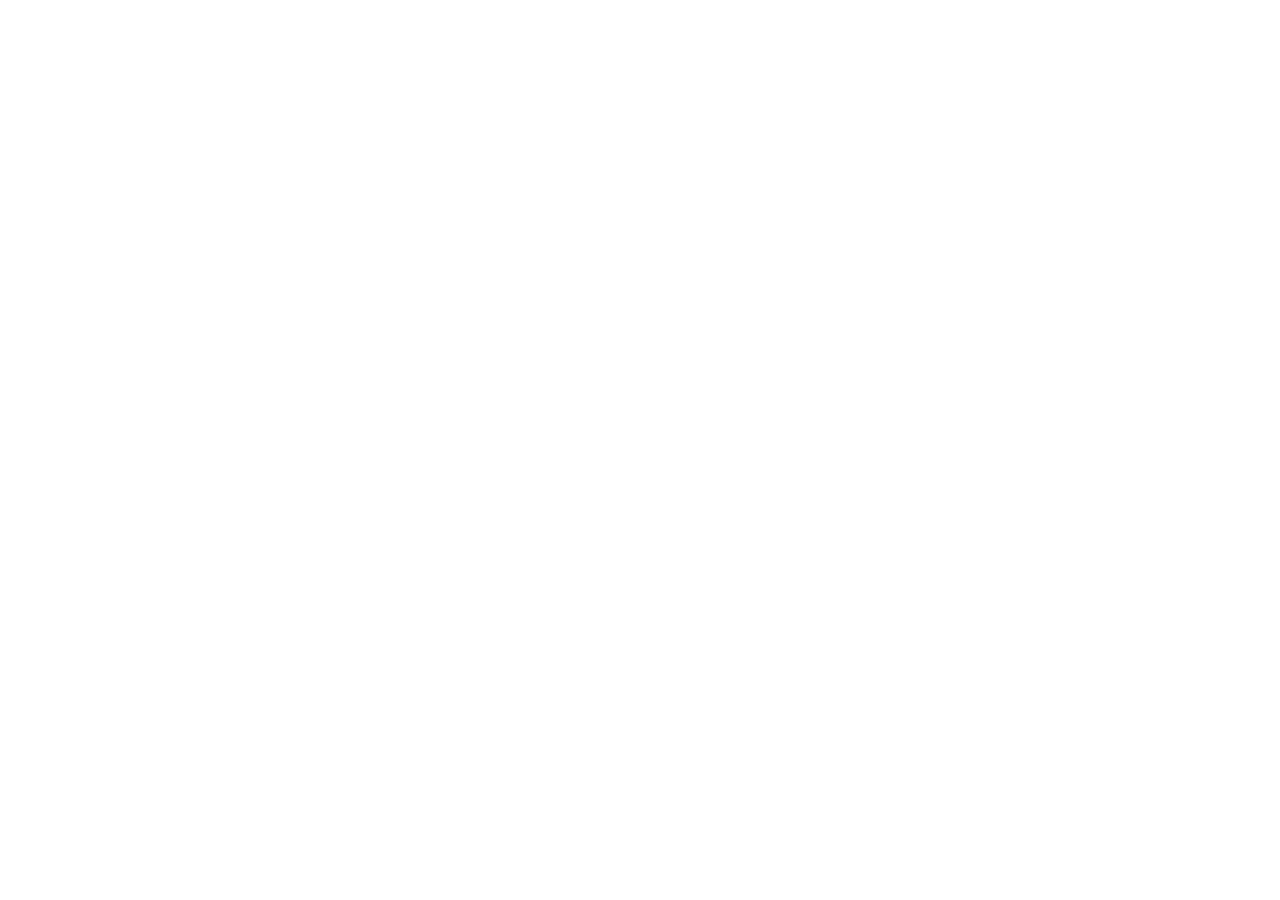
==== admin/index.html @ 1d4f315d "Админка: прайс вынесен в data/services.json, Decap CMS в /admin/ render.py собирает блок прайса в in" ====
<!doctype html>
<html lang="ru">
<head>
<meta charset="utf-8">
<meta name="viewport" content="width=device-width, initial-scale=1">
<meta name="robots" content="noindex, nofollow">
<title>Halal Beauty — управление сайтом</title>
</head>
<body>
<script src="https://unpkg.com/decap-cms@^3.0.0/dist/decap-cms.js"></script>
</body>
</html>
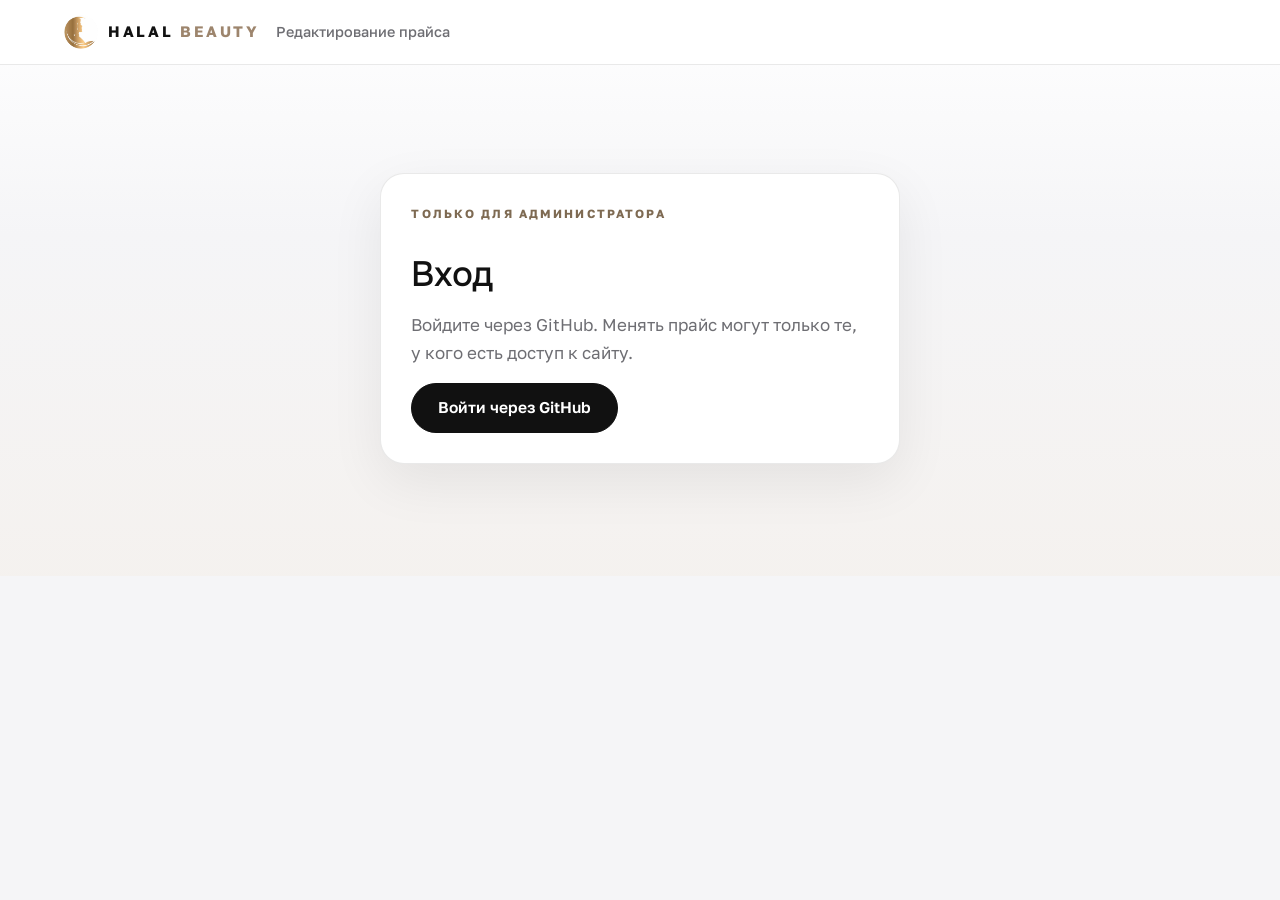
==== commit 64c68ef2: "Админка: своя страница в стиле сайта вместо Decap CMS Прайс редактируется в таком же виде, как на са" ====
--- a/admin/index.html
+++ b/admin/index.html
@@ -2,11 +2,83 @@
 <html lang="ru">
 <head>
 <meta charset="utf-8">
-<meta name="viewport" content="width=device-width, initial-scale=1">
+<meta name="viewport" content="width=device-width, initial-scale=1, viewport-fit=cover">
 <meta name="robots" content="noindex, nofollow">
-<title>Halal Beauty — управление сайтом</title>
+<meta name="theme-color" content="#F5F5F7">
+<title>Halal Beauty — редактирование прайса</title>
+<link rel="icon" type="image/png" sizes="64x64" href="../favicon.png">
+<link rel="preconnect" href="https://fonts.googleapis.com">
+<link rel="preconnect" href="https://fonts.gstatic.com" crossorigin>
+<link rel="stylesheet" href="https://fonts.googleapis.com/css2?family=Golos+Text:wght@400;500;600;700;800;900&family=Onest:wght@300;400;500;600&display=swap">
+<link rel="stylesheet" href="../styles.css">
+<link rel="stylesheet" href="admin.css">
 </head>
-<body>
-<script src="https://unpkg.com/decap-cms@^3.0.0/dist/decap-cms.js"></script>
+<body class="adm">
+
+<header class="adm-bar">
+  <div class="wrap adm-bar-inner">
+    <a class="brand" href="../" title="Открыть сайт">
+      <img class="brand-mark" src="../logo-128.png" width="128" height="128" alt="">
+      <span>Halal <em>Beauty</em></span>
+    </a>
+    <span class="adm-bar-title">Редактирование прайса</span>
+    <div class="adm-bar-actions" id="bar-actions" hidden>
+      <a class="btn btn-plain" href="../" target="_blank" rel="noopener">Открыть сайт</a>
+      <button class="btn btn-ghost" type="button" id="logout">Выйти</button>
+    </div>
+  </div>
+</header>
+
+<main class="wrap adm-main">
+
+  <!-- Вход -->
+  <section class="adm-screen" id="screen-login" hidden>
+    <div class="menu-group adm-card">
+      <p class="eyebrow">Только для администратора</p>
+      <h1 class="adm-h1">Вход</h1>
+      <p class="adm-muted">Войдите через GitHub. Менять прайс могут только те, у кого есть доступ к сайту.</p>
+      <button class="btn btn-primary" type="button" id="login">Войти через GitHub</button>
+      <p class="adm-error" id="login-error" hidden></p>
+    </div>
+  </section>
+
+  <!-- Загрузка / нет доступа / ошибка -->
+  <section class="adm-screen" id="screen-loading">
+    <div class="menu-group adm-card"><p class="adm-muted" id="loading-text">Загружаем прайс…</p></div>
+  </section>
+
+  <section class="adm-screen" id="screen-denied" hidden>
+    <div class="menu-group adm-card">
+      <h1 class="adm-h1">Нет доступа</h1>
+      <p class="adm-muted" id="denied-text">У этого аккаунта GitHub нет прав на изменение сайта. Войдите под другим аккаунтом.</p>
+      <button class="btn btn-ghost" type="button" id="denied-logout">Выйти</button>
+    </div>
+  </section>
+
+  <!-- Редактор -->
+  <section class="adm-screen" id="screen-editor" hidden>
+    <p class="adm-hint">
+      Нажмите на название или цену и поправьте. Изменения попадут на сайт только после кнопки
+      <b>«Сохранить»</b> внизу; на сайте они появятся через 1–2 минуты.
+    </p>
+    <div class="adm-tabs-row">
+      <div class="cat-nav" id="tabs" role="tablist" aria-label="Категории"></div>
+      <button class="adm-pill" type="button" id="add-tab">+ Категория</button>
+    </div>
+    <div id="tab-tools"></div>
+    <div class="menu cat-panel" id="panel"></div>
+  </section>
+</main>
+
+<div class="adm-save" id="savebar" hidden>
+  <div class="wrap adm-save-inner">
+    <span class="adm-save-status" id="save-status">Нет изменений</span>
+    <button class="btn btn-primary" type="button" id="save" disabled>Сохранить</button>
+  </div>
+</div>
+
+<div class="adm-toast" id="toast" role="status" aria-live="polite" hidden></div>
+
+<script src="admin.js"></script>
 </body>
 </html>
--- a/styles.css
+++ b/styles.css
@@ -0,0 +1,1198 @@
+/* ============================================================
+   HALAL BEAUTY — студия красоты
+   Палитра снята с renome-site: светло-серый фон с бежевым
+   переходом, чёрный текст, беж как акцент, одна тёмная секция.
+   ============================================================ */
+
+:root {
+  /* Поверхности */
+  --ground:    #F5F5F7;
+  --ground-top:#FFFFFF;
+  --ground-bot:#F4EEE7;
+  --surface:   #FFFFFF;
+  --surface-2: #F4EEE7;
+  --line:        rgba(17, 17, 17, .09);
+  --line-strong: rgba(17, 17, 17, .14);
+
+  /* Текст */
+  --ink:   #111111;
+  --ink-2: #6E6E73;
+
+  /* Бежевый акцент */
+  --beige:      #D8C8B4;
+  --beige-dark: #9D856D;   /* декор: линии, звёзды, точки */
+  --accent-ink: #7E6A52;   /* тот же беж, но читаемый в мелком тексте */
+  --tint:       #E7E1D8;   /* бежевая подложка под фото */
+
+  /* Кнопка-пилюля */
+  --cta:       #111111;
+  --cta-hover: #000000;
+  --on-cta:    #FFFFFF;
+
+  /* Тёмная секция */
+  --panel:    #111214;
+  --panel-2:  #1B1C20;
+  --on-panel: #FFFFFF;
+  --on-panel-muted: rgba(255, 255, 255, .7);
+  --on-panel-line:  rgba(255, 255, 255, .12);
+
+  --shadow: 0 18px 54px rgba(0, 0, 0, .07);
+
+  /* Ритм */
+  --pad: clamp(1.25rem, 5vw, 4rem);
+  --header-h: 68px;
+  --radius: 18px;
+
+  /* Фактура тёмных панелей: тонкие диагональные штрихи */
+  --texture: url("data:image/svg+xml,%3Csvg xmlns='http://www.w3.org/2000/svg' width='36' height='36' viewBox='0 0 36 36'%3E%3Cg stroke='%23D8C8B4' stroke-opacity='.16' stroke-width='1'%3E%3Cpath d='M-4 4L4 -4M-4 40L40 -4M32 40L40 32'/%3E%3C/g%3E%3C/svg%3E");
+
+  color-scheme: light;
+}
+
+@media (prefers-color-scheme: dark) {
+  :root:not([data-theme="light"]) {
+    --ground:    #111214;
+    --ground-top:#16171B;
+    --ground-bot:#1B1A18;
+    --surface:   #1B1C20;
+    --surface-2: #23211E;
+    --line:        rgba(255, 255, 255, .11);
+    --line-strong: rgba(255, 255, 255, .18);
+
+    --ink:   #F5F5F7;
+    --ink-2: #A1A1A6;
+
+    --beige:      #D8C8B4;
+    --beige-dark: #C6AD90;
+    --accent-ink: #D8C8B4;
+    --tint:       #2A2724;
+
+    --cta:       #F5F5F7;
+    --cta-hover: #FFFFFF;
+    --on-cta:    #111214;
+
+    --panel:    #08080A;
+    --panel-2:  #131418;
+    --on-panel: #FFFFFF;
+    --on-panel-muted: rgba(255, 255, 255, .7);
+    --on-panel-line:  rgba(255, 255, 255, .12);
+
+    --shadow: 0 18px 54px rgba(0, 0, 0, .5);
+
+    color-scheme: dark;
+  }
+}
+
+:root[data-theme="dark"] {
+  --ground:    #111214;
+  --ground-top:#16171B;
+  --ground-bot:#1B1A18;
+  --surface:   #1B1C20;
+  --surface-2: #23211E;
+  --line:        rgba(255, 255, 255, .11);
+  --line-strong: rgba(255, 255, 255, .18);
+
+  --ink:   #F5F5F7;
+  --ink-2: #A1A1A6;
+
+  --beige:      #D8C8B4;
+  --beige-dark: #C6AD90;
+  --accent-ink: #D8C8B4;
+  --tint:       #2A2724;
+
+  --cta:       #F5F5F7;
+  --cta-hover: #FFFFFF;
+  --on-cta:    #111214;
+
+  --panel:    #08080A;
+  --panel-2:  #131418;
+  --on-panel: #FFFFFF;
+  --on-panel-muted: rgba(255, 255, 255, .7);
+  --on-panel-line:  rgba(255, 255, 255, .12);
+
+  --shadow: 0 18px 54px rgba(0, 0, 0, .5);
+
+  color-scheme: dark;
+}
+
+/* ---------- База ---------- */
+
+*, *::before, *::after { box-sizing: border-box; }
+
+html {
+  overflow-x: clip;
+  -webkit-text-size-adjust: 100%;
+  background: var(--ground);
+}
+
+@media (prefers-reduced-motion: no-preference) {
+  html { scroll-behavior: smooth; }
+}
+
+body {
+  margin: 0;
+  background: var(--ground);
+  background: linear-gradient(180deg, var(--ground-top) 0%, var(--ground) 26%, var(--ground-bot) 100%);
+  background-attachment: fixed;
+  color: var(--ink);
+  font-family: "Golos Text", "Helvetica Neue", Arial, sans-serif;
+  font-size: clamp(1rem, 0.98rem + 0.12vw, 1.0625rem);
+  line-height: 1.65;
+  overflow-x: clip;
+  -webkit-font-smoothing: antialiased;
+}
+
+img, svg { max-width: 100%; display: block; }
+
+h1, h2, h3 {
+  font-weight: 800;
+  text-wrap: balance;
+  margin: 0;
+  line-height: 1.06;
+}
+
+/* Заголовок первого экрана — Onest среднего веса: тоньше и спокойнее
+   жирного Golos, на телефоне в строку помещается больше слов. */
+h1 {
+  font-family: "Onest", "Golos Text", "Helvetica Neue", Arial, sans-serif;
+  font-weight: 500;
+  font-size: clamp(1.95rem, 7vw, 4.4rem);
+  line-height: 1.1;
+  letter-spacing: -0.022em;
+}
+
+@media (max-width: 620px) {
+  h1 { line-height: 1.16; letter-spacing: -0.012em; }
+}
+h2 { font-size: clamp(1.9rem, 4.6vw, 3rem); letter-spacing: -0.032em; }
+h3 { font-size: clamp(1.1rem, 1.6vw, 1.3rem); font-weight: 700; letter-spacing: -0.012em; }
+
+p { margin: 0; }
+ul { margin: 0; padding: 0; list-style: none; }
+
+a { color: inherit; }
+
+:focus-visible {
+  outline: 2px solid var(--ink);
+  outline-offset: 3px;
+  border-radius: 3px;
+}
+
+.wrap {
+  width: min(100% - var(--pad) * 2, 1180px);
+  margin-inline: auto;
+}
+
+section { padding-block: clamp(3.75rem, 8.5vw, 6.5rem); }
+
+.eyebrow {
+  font-size: .74rem;
+  letter-spacing: .18em;
+  text-transform: uppercase;
+  color: var(--accent-ink);
+  font-weight: 700;
+  margin: 0 0 1rem;
+}
+
+.lead {
+  color: var(--ink-2);
+  font-size: clamp(1.02rem, 1.4vw, 1.15rem);
+  max-width: 58ch;
+}
+
+.lead b { color: var(--ink); font-weight: 700; }
+.lead a {
+  color: var(--ink);
+  text-decoration: none;
+  border-bottom: 1px solid var(--line-strong);
+}
+.lead a:hover { border-bottom-color: var(--ink); }
+
+.rule {
+  height: 1px;
+  background: var(--line);
+  border: 0;
+  margin: 0;
+}
+
+/* Заголовок секции: колонкой на телефоне, две колонки на широком экране */
+.sec-head {
+  display: grid;
+  gap: 1.25rem;
+  margin-bottom: clamp(2.25rem, 4vw, 3.5rem);
+}
+
+@media (min-width: 900px) {
+  .sec-head {
+    grid-template-columns: minmax(0, 1fr) minmax(0, 0.9fr);
+    align-items: end;
+    gap: 3rem;
+  }
+}
+
+/* ---------- Кнопки ---------- */
+
+.btn {
+  display: inline-flex;
+  align-items: center;
+  justify-content: center;
+  gap: .5rem;
+  min-height: 50px;
+  padding: 0 1.6rem;
+  border-radius: 999px;
+  border: 1px solid var(--line-strong);
+  background: var(--surface);
+  color: var(--ink);
+  font: inherit;
+  font-weight: 600;
+  font-size: .975rem;
+  text-decoration: none;
+  cursor: pointer;
+  transition: transform .22s ease, box-shadow .22s ease, background-color .22s ease, color .22s ease, border-color .22s ease;
+}
+
+.btn:hover { transform: translateY(-1px); box-shadow: var(--shadow); }
+.btn:active { transform: translateY(0); }
+
+.btn-primary {
+  background: var(--cta);
+  border-color: var(--cta);
+  color: var(--on-cta);
+}
+.btn-primary:hover { background: var(--cta-hover); border-color: var(--cta-hover); }
+
+.btn-ghost {
+  background: var(--surface);
+  border-color: var(--line-strong);
+  color: var(--ink);
+}
+
+.btn-plain {
+  background: transparent;
+  border-color: transparent;
+  color: var(--ink);
+}
+.btn-plain:hover { box-shadow: none; transform: none; text-decoration: underline; text-underline-offset: 5px; }
+
+.btn-on-panel {
+  background: transparent;
+  border-color: rgba(255, 255, 255, .3);
+  color: var(--on-panel);
+}
+.btn-on-panel:hover { background: rgba(255, 255, 255, .1); box-shadow: none; }
+
+/* ---------- Шапка ---------- */
+
+.header {
+  position: sticky;
+  top: 0;
+  z-index: 100;
+  background: var(--ground);
+  background: color-mix(in srgb, var(--ground) 78%, transparent);
+  backdrop-filter: blur(18px);
+  border-bottom: 1px solid transparent;
+  transition: background-color .25s ease, box-shadow .25s ease, border-color .25s ease;
+}
+
+.header.scrolled {
+  border-bottom-color: var(--line);
+  box-shadow: 0 10px 30px rgba(0, 0, 0, .04);
+}
+
+.header-inner {
+  display: flex;
+  align-items: center;
+  justify-content: space-between;
+  gap: 1rem;
+  min-height: 68px;
+}
+
+@media (min-width: 980px) {
+  .header-inner { min-height: 80px; }
+}
+
+.brand {
+  display: flex;
+  align-items: center;
+  gap: .625rem;
+  text-decoration: none;
+  font-size: .95rem;
+  font-weight: 700;
+  text-transform: uppercase;
+  letter-spacing: .18em;
+  white-space: nowrap;
+}
+
+.brand-mark {
+  width: 34px;
+  height: 34px;
+  flex: none;
+  border-radius: 50%;
+  object-fit: cover;
+}
+
+/* На тёмном фоне белый диск логотипа получает мягкое кольцо */
+:root[data-theme="dark"] .brand-mark { box-shadow: 0 0 0 1px rgba(255, 255, 255, .14); }
+@media (prefers-color-scheme: dark) {
+  :root:not([data-theme="light"]) .brand-mark { box-shadow: 0 0 0 1px rgba(255, 255, 255, .14); }
+}
+
+.brand span { color: var(--ink); }
+.brand em { font-style: normal; color: var(--beige-dark); }
+
+.nav-links {
+  display: flex;
+  align-items: center;
+  gap: clamp(.8rem, 1.5vw, 1.75rem);
+}
+
+.nav-links a {
+  text-decoration: none;
+  font-size: clamp(.86rem, 1.05vw, .94rem);
+  color: var(--ink-2);
+  transition: color .2s ease;
+}
+.nav-links a:hover { color: var(--ink); }
+
+.header .btn { min-height: 44px; padding: 0 1.25rem; }
+.header .btn:hover { transform: none; box-shadow: none; }
+
+.burger {
+  position: relative;
+  z-index: 2; /* выше оверлея меню, иначе крестик не нажимается */
+  display: inline-flex;
+  flex-direction: column;
+  justify-content: center;
+  gap: 5px;
+  width: 46px;
+  height: 46px;
+  padding: 0 11px;
+  border: 0;
+  background: transparent;
+  cursor: pointer;
+  flex: none;
+}
+
+.burger i {
+  display: block;
+  height: 2px;
+  border-radius: 3px;
+  background: var(--ink);
+  transition: transform .25s ease, opacity .2s ease;
+}
+
+body.nav-open .burger i:nth-child(1) { transform: translateY(7px) rotate(45deg); }
+body.nav-open .burger i:nth-child(2) { opacity: 0; }
+body.nav-open .burger i:nth-child(3) { transform: translateY(-7px) rotate(-45deg); }
+
+/* Мобильное меню */
+@media (max-width: 979px) {
+  /* Панель открывается ПОД шапкой, а не поверх неё — кнопка бургера
+     остаётся доступной для закрытия при любом порядке наложения.
+     Высота задана явно: из-за backdrop-filter шапка может быть containing
+     block для fixed, тогда bottom: 0 схлопнул бы панель. */
+  .nav {
+    position: fixed;
+    top: calc(var(--header-h) + 1px);
+    left: 0;
+    right: 0;
+    height: calc(100dvh - var(--header-h) - 1px);
+    z-index: 1;
+    background: var(--ground);
+    padding: 1.25rem var(--pad) 2.5rem;
+    display: grid;
+    align-content: start;
+    gap: .25rem;
+    opacity: 0;
+    visibility: hidden;
+    pointer-events: none;
+    transform: translateY(-8px);
+    transition: opacity .25s ease, transform .25s ease, visibility .25s;
+    overflow-y: auto;
+    overscroll-behavior: contain;
+  }
+
+  body.nav-open .nav { opacity: 1; visibility: visible; pointer-events: auto; transform: none; }
+
+  .nav-links {
+    flex-direction: column;
+    align-items: stretch;
+    gap: 0;
+  }
+
+  .nav-links a {
+    font-weight: 700;
+    letter-spacing: -.02em;
+    font-size: 1.5rem;
+    color: var(--ink);
+    padding: .7rem 0;
+    border-bottom: 1px solid var(--line);
+  }
+
+  .nav .btn { margin-top: 1.75rem; }
+}
+
+@media (min-width: 980px) {
+  .burger { display: none; }
+  .nav { display: flex; align-items: center; gap: clamp(.9rem, 1.6vw, 1.75rem); }
+}
+
+/* ---------- Герой ---------- */
+
+.hero { padding-block: clamp(2.5rem, 7vw, 4.5rem) clamp(3rem, 7vw, 5rem); }
+
+.hero-copy {
+  text-align: center;
+  max-width: 760px;
+  margin-inline: auto;
+}
+
+.hero-logo {
+  width: clamp(74px, 19vw, 108px);
+  height: auto;
+  margin: 0 auto clamp(1.5rem, 4vw, 2.25rem);
+  border-radius: 50%;
+}
+
+.hero-copy .eyebrow { margin-bottom: 1.1rem; }
+
+.hero-lead {
+  margin: clamp(1.25rem, 3vw, 1.75rem) auto 0;
+  color: var(--ink-2);
+  font-size: clamp(1.05rem, 1.6vw, 1.3rem);
+  line-height: 1.55;
+  max-width: 34ch;
+}
+
+.hero-actions {
+  display: grid;
+  gap: .7rem;
+  margin-top: clamp(1.75rem, 4vw, 2.5rem);
+}
+
+.hero-actions .btn { width: 100%; }
+
+@media (min-width: 620px) {
+  .hero-lead { max-width: 46ch; }
+  .hero-actions {
+    grid-auto-flow: column;
+    justify-content: center;
+    gap: .75rem;
+  }
+  .hero-actions .btn { width: auto; padding-inline: 2rem; }
+}
+
+/* Кадр с фото и стеклянная карточка поверх */
+.hero-frame {
+  position: relative;
+  margin-top: clamp(2.5rem, 6vw, 3.75rem);
+}
+
+.hero-photo {
+  aspect-ratio: 4 / 5;
+  border-radius: calc(var(--radius) + 14px);
+  /* Фото интерьера; если файла нет — остаётся бежевый градиент */
+  background:
+    url("hero.jpg") center 42% / cover no-repeat,
+    linear-gradient(150deg, var(--tint), var(--surface-2) 55%, var(--tint)),
+    var(--surface-2);
+  box-shadow: 0 28px 90px rgba(0, 0, 0, .16);
+  overflow: hidden;
+}
+
+.hero-frame img {
+  width: 100%;
+  height: 100%;
+  object-fit: cover;
+  border-radius: inherit;
+}
+
+.hero-glass {
+  margin-top: 1rem;
+  border: 1px solid var(--line);
+  background: var(--surface);
+  border-radius: calc(var(--radius) + 10px);
+  padding: 1.4rem;
+  box-shadow: var(--shadow);
+}
+
+.hero-glass h2 { font-size: 1.35rem; }
+
+.glass-lines {
+  display: grid;
+  gap: 0;
+  margin: 1rem 0 .9rem;
+}
+
+.glass-lines li {
+  display: flex;
+  align-items: baseline;
+  justify-content: space-between;
+  gap: 1rem;
+  padding: .7rem 0;
+  border-top: 1px solid var(--line);
+  font-size: .95rem;
+}
+
+.glass-lines span { color: var(--ink-2); }
+.glass-lines b { font-weight: 600; font-variant-numeric: tabular-nums; text-align: right; }
+
+.hero-glass small { color: var(--ink-2); font-size: .825rem; display: block; }
+
+@media (min-width: 860px) {
+  .hero-photo { aspect-ratio: 16 / 9; }
+
+  .hero-glass {
+    position: absolute;
+    right: 1.75rem;
+    bottom: 1.75rem;
+    z-index: 2;
+    margin-top: 0;
+    width: min(350px, calc(100% - 3.5rem));
+    background: color-mix(in srgb, var(--surface) 82%, transparent);
+    backdrop-filter: blur(18px);
+    border-color: color-mix(in srgb, var(--surface) 60%, transparent);
+    box-shadow: 0 20px 60px rgba(0, 0, 0, .14);
+  }
+}
+
+.hero-facts {
+  display: grid;
+  gap: 1px;
+  margin-top: clamp(2.5rem, 5vw, 3.25rem);
+  background: var(--line);
+  border: 1px solid var(--line);
+  border-radius: var(--radius);
+  overflow: hidden;
+  box-shadow: var(--shadow);
+}
+
+@media (min-width: 560px) {
+  .hero-facts { grid-template-columns: repeat(3, 1fr); }
+}
+
+.hero-facts li {
+  background: var(--surface);
+  padding: 1.15rem 1.3rem;
+}
+
+.hero-facts b {
+  display: block;
+  font-weight: 800;
+  font-size: 1.55rem;
+  letter-spacing: -.03em;
+  color: var(--ink);
+}
+
+.hero-facts span {
+  font-size: .865rem;
+  color: var(--ink-2);
+  line-height: 1.45;
+  display: block;
+  margin-top: .15rem;
+}
+
+/* ---------- Услуги ---------- */
+
+/* Переключатель категорий: на телефоне прокручивается вбок */
+.cat-nav {
+  display: flex;
+  gap: .5rem;
+  overflow-x: auto;
+  overscroll-behavior-x: contain;
+  -webkit-overflow-scrolling: touch;
+  padding-bottom: .75rem;
+  margin-bottom: clamp(1.25rem, 2.5vw, 1.75rem);
+  scrollbar-width: thin;
+}
+
+.cat-nav::-webkit-scrollbar { height: 4px; }
+.cat-nav::-webkit-scrollbar-thumb { background: var(--line-strong); border-radius: 999px; }
+
+.cat-nav button {
+  flex: none;
+  min-height: 44px;
+  padding: 0 1.15rem;
+  border-radius: 999px;
+  border: 1px solid var(--line);
+  background: var(--surface);
+  color: var(--ink-2);
+  font: inherit;
+  font-size: .9rem;
+  font-weight: 600;
+  white-space: nowrap;
+  cursor: pointer;
+  transition: background-color .2s ease, color .2s ease, border-color .2s ease;
+}
+
+.cat-nav button:hover { color: var(--ink); }
+
+.cat-nav button[aria-selected="true"] {
+  background: var(--cta);
+  border-color: var(--cta);
+  color: var(--on-cta);
+}
+
+.menu {
+  display: grid;
+  gap: clamp(1rem, 2vw, 1.25rem);
+}
+
+.cat-panel[hidden] { display: none; }
+
+@media (min-width: 860px) {
+  .menu { grid-template-columns: repeat(2, minmax(0, 1fr)); }
+  .menu-group.split { grid-column: 1 / -1; }
+}
+
+/* Длинные списки внутри широкой карточки — в две колонки */
+@media (min-width: 760px) {
+  .menu-group.split ul {
+    grid-template-columns: repeat(2, minmax(0, 1fr));
+    column-gap: clamp(2rem, 4vw, 3.5rem);
+  }
+}
+
+.menu-group {
+  background: var(--surface);
+  border: 1px solid var(--line);
+  border-radius: calc(var(--radius) + 6px);
+  box-shadow: var(--shadow);
+  padding: clamp(1.5rem, 2.6vw, 1.9rem);
+}
+
+.menu-group h3 {
+  padding-bottom: .85rem;
+  border-bottom: 1px solid var(--beige-dark);
+}
+
+.menu-group ul { margin-top: 1.1rem; display: grid; gap: .9rem; }
+
+.menu-row {
+  display: flex;
+  align-items: baseline;
+  gap: .6rem;
+}
+
+.menu-row .name { color: var(--ink); font-size: .975rem; }
+.menu-row .name small { display: block; color: var(--ink-2); font-size: .825rem; line-height: 1.45; }
+.menu-row .name .meta { margin-top: .15rem; }
+
+/* Состав комплекса — списком, по пункту на строку */
+.menu-row .incl {
+  display: block;
+  margin-top: .4rem;
+  color: var(--ink-2);
+  font-size: .825rem;
+  line-height: 1.5;
+}
+
+.menu-row .incl > span {
+  display: block;
+  position: relative;
+  padding-left: .9rem;
+}
+
+.menu-row .incl > span::before {
+  content: "";
+  position: absolute;
+  left: .15rem;
+  top: .6em;
+  width: 4px;
+  height: 4px;
+  border-radius: 50%;
+  background: var(--line-strong);
+}
+
+.menu-row .incl .stage {
+  padding-left: 0;
+  margin-top: .45rem;
+  font-style: italic;
+  color: var(--ink);
+}
+
+.menu-row .incl .stage:first-child { margin-top: 0; }
+.menu-row .incl .stage::before { display: none; }
+
+.menu-row .dots {
+  flex: 1 1 1.5rem;
+  min-width: 1.5rem;
+  border-bottom: 1px dotted var(--line-strong);
+  transform: translateY(-.3em);
+}
+
+.menu-row .price {
+  position: relative;
+  flex: none;
+  font-variant-numeric: tabular-nums;
+  font-weight: 700;
+  white-space: nowrap;
+  text-align: right;
+  color: var(--ink);
+}
+
+.menu-note b { color: var(--ink); font-weight: 600; }
+
+.menu-note {
+  margin-top: clamp(1.5rem, 3vw, 2rem);
+  padding: 1.35rem 1.5rem;
+  background: var(--surface-2);
+  border-radius: calc(var(--radius) + 6px);
+  color: var(--ink-2);
+  font-size: .925rem;
+  max-width: 70ch;
+}
+
+/* ---------- Обучение ---------- */
+
+.training-details {
+  background: var(--surface);
+  border: 1px solid var(--line);
+  border-radius: calc(var(--radius) + 6px);
+  box-shadow: var(--shadow);
+}
+
+.training-details > summary {
+  list-style: none;
+  cursor: pointer;
+  padding: 1.3rem clamp(1.1rem, 3vw, 1.6rem);
+  display: flex;
+  align-items: center;
+  justify-content: space-between;
+  gap: 1rem;
+  border-radius: inherit;
+}
+
+.training-details > summary::-webkit-details-marker { display: none; }
+.training-details > summary:focus-visible {
+  outline: 2px solid var(--accent-ink);
+  outline-offset: 2px;
+}
+
+.training-sum-txt { display: grid; gap: .25rem; }
+.training-sum-title { font-weight: 600; font-size: 1.05rem; }
+.training-sum-hint { color: var(--ink-2); font-size: .875rem; }
+
+.training-sum-ic {
+  flex: none;
+  width: .6rem;
+  height: .6rem;
+  border-right: 2px solid var(--accent-ink);
+  border-bottom: 2px solid var(--accent-ink);
+  transform: rotate(45deg);
+  margin-bottom: .2rem;
+  transition: transform .2s ease;
+}
+
+.training-details[open] > summary { border-bottom: 1px solid var(--line); }
+.training-details[open] .training-sum-ic {
+  transform: rotate(-135deg);
+  margin-bottom: -.2rem;
+}
+
+.training {
+  display: grid;
+  gap: 1rem;
+  padding: clamp(1.1rem, 3vw, 1.6rem);
+}
+
+@media (min-width: 900px) {
+  .training {
+    grid-template-columns: minmax(0, 1fr) minmax(0, .8fr);
+    align-items: start;
+    gap: 1.5rem;
+  }
+}
+
+.training-main {
+  display: grid;
+  gap: 1rem;
+  align-content: start;
+}
+
+.training-prices {
+  display: grid;
+  gap: 1rem;
+}
+
+@media (min-width: 620px) {
+  .training-prices { grid-template-columns: 1fr 1fr; }
+}
+
+.tprice {
+  background: var(--surface-2);
+  border: 1px solid var(--line);
+  border-radius: calc(var(--radius) + 6px);
+  padding: 1.5rem;
+  display: grid;
+  gap: .35rem;
+  align-content: start;
+}
+
+.tprice h3 { font-size: 1.05rem; }
+.tprice-val {
+  font-size: 1.5rem;
+  font-weight: 700;
+  color: var(--accent-ink);
+  line-height: 1.2;
+}
+.tprice-val span {
+  font-size: .85rem;
+  font-weight: 500;
+  color: var(--ink-2);
+}
+.tprice-note { color: var(--ink-2); font-size: .875rem; line-height: 1.6; }
+
+.training-facts {
+  list-style: none;
+  background: var(--surface-2);
+  border: 1px solid var(--line);
+  border-radius: calc(var(--radius) + 6px);
+  padding: 1.5rem;
+  display: grid;
+  gap: .7rem;
+}
+
+@media (min-width: 620px) {
+  .training-facts { grid-template-columns: 1fr 1fr; gap: .7rem 1.4rem; }
+}
+
+.training-facts li {
+  display: grid;
+  grid-template-columns: 1.4rem minmax(0, 1fr);
+  gap: .6rem;
+  align-items: start;
+  color: var(--ink-2);
+  font-size: .9rem;
+  line-height: 1.55;
+}
+
+.training-note {
+  color: var(--ink-2);
+  font-size: .9rem;
+  line-height: 1.65;
+  padding: 1.1rem 1.3rem;
+  border: 1px dashed var(--line);
+  border-radius: calc(var(--radius) + 6px);
+}
+
+.training-cta {
+  background: var(--panel);
+  color: var(--on-panel);
+  border-radius: calc(var(--radius) + 6px);
+  padding: clamp(1.6rem, 3vw, 2rem);
+  display: grid;
+  gap: .8rem;
+  align-content: start;
+  position: sticky;
+  top: 100px;
+}
+
+.training-cta h3 { font-size: 1.3rem; }
+.training-cta p { color: var(--on-panel-muted); font-size: .925rem; line-height: 1.65; }
+.training-cta .btn-primary {
+  background: var(--surface);
+  border-color: var(--surface);
+  color: var(--ink);
+}
+.training-cta .btn-primary:hover { background: var(--beige); border-color: var(--beige); }
+.training-cta .btn-plain { color: var(--on-panel-muted); }
+.training-cta .btn-plain:hover { color: var(--on-panel); }
+
+@media (max-width: 899px) {
+  .training-cta { position: static; }
+}
+
+/* ---------- Мастера ---------- */
+
+.masters {
+  display: grid;
+  gap: 1rem;
+  grid-template-columns: repeat(auto-fit, minmax(min(100%, 230px), 1fr));
+}
+
+.master {
+  background: var(--surface);
+  border: 1px solid var(--line);
+  border-radius: calc(var(--radius) + 6px);
+  box-shadow: var(--shadow);
+  padding: 1.7rem 1.5rem;
+  display: grid;
+  gap: .45rem;
+  align-content: start;
+}
+
+.monogram {
+  width: 52px;
+  height: 52px;
+  border-radius: 50%;
+  display: grid;
+  place-items: center;
+  background: var(--panel);
+  color: #FFF;
+  font-weight: 700;
+  font-size: 1.2rem;
+  margin-bottom: .7rem;
+}
+
+.master h3 { font-size: 1.2rem; }
+.master .role {
+  color: var(--accent-ink);
+  font-size: .74rem;
+  letter-spacing: .13em;
+  text-transform: uppercase;
+  font-weight: 700;
+}
+.master p { color: var(--ink-2); font-size: .9rem; margin-top: .3rem; }
+
+/* ---------- Работы ---------- */
+
+.gallery {
+  display: grid;
+  gap: 1rem;
+  grid-template-columns: repeat(auto-fit, minmax(min(100%, 190px), 1fr));
+}
+
+.shot {
+  position: relative;
+  aspect-ratio: 4 / 5;
+  border-radius: calc(var(--radius) + 10px);
+  overflow: hidden;
+  background: var(--panel);
+  box-shadow: var(--shadow);
+  display: flex;
+  align-items: flex-end;
+  padding: 1.15rem;
+  text-decoration: none;
+}
+
+.shot::before {
+  content: "";
+  position: absolute;
+  inset: 0;
+  background-image: var(--texture);
+  background-size: 36px 36px;
+  opacity: .55;
+}
+
+.shot::after {
+  content: "";
+  position: absolute;
+  inset: 0;
+  background: linear-gradient(to top, rgba(0, 0, 0, .72), transparent 60%);
+}
+
+.shot:nth-child(2n) { background: #9D856D; }
+.shot:nth-child(3n) { background: var(--panel-2); }
+.shot:nth-child(4n) { background: #7E6A52; }
+
+.shot .cap {
+  position: relative;
+  z-index: 1;
+  font-size: .875rem;
+  font-weight: 600;
+  color: #FFF;
+}
+
+.gallery-note {
+  margin-top: 1.25rem;
+  color: var(--ink-2);
+  font-size: .9rem;
+}
+
+.gallery-note a {
+  color: var(--ink);
+  text-decoration: none;
+  border-bottom: 1px solid var(--line-strong);
+}
+.gallery-note a:hover { border-bottom-color: var(--ink); }
+
+/* ---------- Отзывы ---------- */
+
+.reviews {
+  display: grid;
+  gap: 1rem;
+  grid-template-columns: repeat(auto-fit, minmax(min(100%, 280px), 1fr));
+}
+
+.review {
+  background: var(--surface);
+  border: 1px solid var(--line);
+  border-radius: calc(var(--radius) + 10px);
+  box-shadow: var(--shadow);
+  padding: clamp(1.6rem, 2.6vw, 2rem);
+  display: grid;
+  gap: 1.25rem;
+  align-content: space-between;
+}
+
+.review blockquote {
+  margin: 0;
+  font-size: 1.08rem;
+  font-weight: 500;
+  letter-spacing: -.011em;
+  line-height: 1.5;
+  color: var(--ink);
+}
+
+.review figcaption { font-size: .875rem; color: var(--ink-2); }
+.review figcaption b { display: block; color: var(--ink); font-weight: 600; margin-top: .35rem; }
+
+.stars { color: var(--beige-dark); letter-spacing: .16em; font-size: .9rem; }
+
+/* Первый отзыв — чёрная карточка, как акцент в сетке */
+.review:first-child {
+  background: var(--panel);
+  border-color: var(--panel);
+}
+.review:first-child blockquote { color: #FFF; }
+.review:first-child figcaption { color: var(--on-panel-muted); }
+.review:first-child figcaption b { color: #FFF; }
+.review:first-child .stars { color: var(--beige); }
+
+/* ---------- Контакты и вопросы ---------- */
+
+.contact-grid {
+  display: grid;
+  gap: clamp(2rem, 4vw, 3rem);
+}
+
+@media (min-width: 900px) {
+  .contact-grid { grid-template-columns: minmax(0, .85fr) minmax(0, 1fr); }
+}
+
+.contact-card {
+  background: var(--surface);
+  border: 1px solid var(--line);
+  border-radius: calc(var(--radius) + 10px);
+  box-shadow: var(--shadow);
+  padding: clamp(1.6rem, 3vw, 2.25rem);
+}
+
+.contact-list { display: grid; gap: 1.5rem; margin: 0; }
+
+.contact-list dt {
+  font-size: .74rem;
+  letter-spacing: .16em;
+  text-transform: uppercase;
+  color: var(--accent-ink);
+  font-weight: 700;
+  margin-bottom: .3rem;
+}
+
+.contact-list dd { margin: 0; font-size: 1.05rem; }
+.contact-list dd a { color: var(--ink); text-decoration: none; border-bottom: 1px solid var(--line-strong); }
+.contact-list dd a:hover { border-bottom-color: var(--ink); }
+.contact-list dd small { display: block; color: var(--ink-2); font-size: .875rem; margin-top: .25rem; }
+
+.faq details { border-bottom: 1px solid var(--line); }
+.faq details:first-of-type { border-top: 1px solid var(--line); }
+
+.faq summary {
+  list-style: none;
+  cursor: pointer;
+  padding: 1.15rem 2.5rem 1.15rem 0;
+  position: relative;
+  font-weight: 600;
+  font-size: 1.02rem;
+}
+
+.faq summary::-webkit-details-marker { display: none; }
+
+.faq summary::after {
+  content: "";
+  position: absolute;
+  right: .5rem;
+  top: 1.5rem;
+  width: 10px;
+  height: 10px;
+  border-right: 1.5px solid var(--ink-2);
+  border-bottom: 1.5px solid var(--ink-2);
+  transform: rotate(45deg);
+  transition: transform .2s ease;
+}
+
+.faq details[open] summary::after { transform: rotate(-135deg); top: 1.7rem; }
+
+.faq p {
+  color: var(--ink-2);
+  padding-bottom: 1.35rem;
+  max-width: 62ch;
+  font-size: .95rem;
+}
+
+/* ---------- Подвал ---------- */
+
+.footer {
+  padding-block: clamp(2rem, 4vw, 3rem) 2.5rem;
+}
+
+.footer-grid {
+  display: grid;
+  gap: 2rem;
+  align-items: start;
+  padding-top: clamp(2rem, 4vw, 2.75rem);
+  border-top: 1px solid var(--line);
+}
+
+@media (min-width: 760px) {
+  .footer-grid { grid-template-columns: 1.3fr 1fr 1fr; gap: 3rem; }
+}
+
+.footer p { color: var(--ink-2); font-size: .925rem; max-width: 34ch; margin-top: .875rem; }
+
+.footer-tagline {
+  margin-top: .6rem !important;
+  font-size: .78rem !important;
+  letter-spacing: .18em;
+  text-transform: uppercase;
+  color: var(--accent-ink) !important;
+  font-weight: 700;
+}
+
+.footer h4 {
+  margin: 0 0 .875rem;
+  font-size: .74rem;
+  letter-spacing: .16em;
+  text-transform: uppercase;
+  color: var(--accent-ink);
+  font-weight: 700;
+}
+
+.footer ul { display: grid; gap: .55rem; }
+.footer ul a { color: var(--ink-2); text-decoration: none; font-size: .925rem; }
+.footer ul a:hover { color: var(--ink); }
+
+.copy {
+  margin-top: clamp(2rem, 4vw, 2.75rem);
+  padding-top: 1.5rem;
+  border-top: 1px solid var(--line);
+  color: var(--ink-2);
+  font-size: .825rem;
+  display: flex;
+  flex-wrap: wrap;
+  gap: .5rem 1.5rem;
+  justify-content: space-between;
+}
+
+/* ---------- Появление при прокрутке ---------- */
+
+.js .reveal {
+  opacity: 0;
+  transform: translateY(16px);
+  transition: opacity .6s ease, transform .6s ease;
+}
+
+.js .reveal.in { opacity: 1; transform: none; }
+
+@media (prefers-reduced-motion: reduce) {
+  .js .reveal { opacity: 1; transform: none; transition: none; }
+  .btn, .burger i, .nav { transition: none; }
+  .btn:hover { transform: none; }
+}
+
+/* Отступ под липкой шапкой при переходе по якорю */
+[id] { scroll-margin-top: 88px; }
+
+/* Якорь «наверх»: нулевая точка документа, без отступа под шапку */
+.anchor-top { display: block; height: 0; scroll-margin-top: 0; }
--- a/admin/admin.css
+++ b/admin/admin.css
@@ -0,0 +1,241 @@
+/* Админка прайса — поверх styles.css сайта, поэтому выглядит как сайт */
+
+[hidden] { display: none !important; }
+
+:root { --adm-danger: #B3261E; }
+@media (prefers-color-scheme: dark) { :root:not([data-theme="light"]) { --adm-danger: #FF8F86; } }
+:root[data-theme="dark"] { --adm-danger: #FF8F86; }
+
+.adm-bar {
+  position: sticky;
+  top: 0;
+  z-index: 20;
+  background: var(--surface);
+  background: color-mix(in srgb, var(--surface) 86%, transparent);
+  -webkit-backdrop-filter: saturate(1.4) blur(14px);
+  backdrop-filter: saturate(1.4) blur(14px);
+  border-bottom: 1px solid var(--line);
+}
+
+.adm-bar-inner {
+  display: flex;
+  align-items: center;
+  gap: 1rem;
+  min-height: 64px;
+}
+
+.adm-bar-title { color: var(--ink-2); font-size: .9rem; font-weight: 500; }
+.adm-bar-actions { margin-left: auto; display: flex; align-items: center; gap: .5rem; }
+.adm-bar .btn { min-height: 42px; padding: 0 1.2rem; font-size: .9rem; }
+
+@media (max-width: 640px) {
+  .adm-bar-title { display: none; }
+  .adm-bar-actions .btn-plain { display: none; }
+}
+
+.adm-main { padding-block: clamp(1.5rem, 4vw, 2.75rem) 7rem; }
+
+.adm-screen { padding: 0; }
+
+.adm-card { max-width: 520px; margin: clamp(1rem, 6vw, 4rem) auto 0; display: grid; gap: 1rem; justify-items: start; }
+.adm-h1 { font-size: clamp(1.7rem, 4vw, 2.2rem); }
+.adm-muted { color: var(--ink-2); margin: 0; }
+.adm-error { color: var(--adm-danger); margin: 0; font-size: .9rem; }
+
+.adm-hint {
+  margin: 0 0 1.25rem;
+  padding: .9rem 1.1rem;
+  border-radius: var(--radius);
+  background: var(--surface-2);
+  color: var(--ink-2);
+  font-size: .9rem;
+}
+.adm-hint b { color: var(--ink); font-weight: 600; }
+
+/* Категории */
+.adm-tabs-row { display: flex; align-items: flex-start; gap: .75rem; }
+.adm-tabs-row .cat-nav { flex: 1 1 auto; min-width: 0; }
+
+.adm-pill {
+  flex: none;
+  min-height: 44px;
+  padding: 0 1.1rem;
+  border-radius: 999px;
+  border: 1px dashed var(--beige-dark);
+  background: transparent;
+  color: var(--accent-ink);
+  font: inherit;
+  font-size: .9rem;
+  font-weight: 600;
+  white-space: nowrap;
+  cursor: pointer;
+  transition: background-color .2s ease;
+}
+.adm-pill:hover { background: var(--surface-2); }
+
+.adm-tab-tools {
+  display: flex;
+  align-items: center;
+  gap: .5rem;
+  flex-wrap: wrap;
+  margin-bottom: 1.25rem;
+}
+.adm-tab-tools .adm-field { flex: 1 1 14rem; max-width: 22rem; font-weight: 600; }
+
+/* Поля ввода выглядят как текст, пока на них не нажали */
+.adm input[type="text"],
+.adm textarea {
+  width: 100%;
+  min-width: 0;
+  font: inherit;
+  color: var(--ink);
+  background: transparent;
+  border: 1px solid transparent;
+  border-radius: 10px;
+  padding: .4rem .6rem;
+  transition: border-color .15s ease, background-color .15s ease, box-shadow .15s ease;
+}
+.adm input[type="text"]:hover,
+.adm textarea:hover { border-color: var(--line-strong); }
+.adm input[type="text"]:focus,
+.adm textarea:focus {
+  outline: none;
+  background: var(--surface);
+  border-color: var(--beige-dark);
+  box-shadow: 0 0 0 3px rgba(157, 133, 109, .18);
+}
+.adm input.bad, .adm textarea.bad { border-color: var(--adm-danger); background: rgba(179, 38, 30, .1); }
+.adm ::placeholder { color: rgba(110, 110, 115, .6); }
+
+.adm-field-title {
+  font-size: clamp(1.1rem, 1.6vw, 1.3rem);
+  font-weight: 700;
+  letter-spacing: -0.012em;
+}
+
+/* Блок (группа) */
+.adm .menu-group h3 { padding-bottom: .6rem; }
+.adm-group-head { display: flex; flex-wrap: wrap; align-items: center; gap: .4rem; padding-bottom: .6rem; border-bottom: 1px solid var(--beige-dark); }
+.adm-group-head .adm-field-title { flex: 1 1 12rem; }
+.adm-ico-row { display: flex; align-items: center; gap: .3rem; flex: none; }
+
+.adm-ico {
+  display: inline-grid;
+  place-items: center;
+  width: 34px;
+  height: 34px;
+  padding: 0;
+  border-radius: 50%;
+  border: 1px solid var(--line);
+  background: var(--surface);
+  color: var(--ink-2);
+  font: inherit;
+  font-size: .95rem;
+  line-height: 1;
+  cursor: pointer;
+  transition: background-color .15s ease, color .15s ease, border-color .15s ease;
+}
+.adm-ico:hover { color: var(--ink); border-color: var(--line-strong); background: var(--surface-2); }
+.adm-ico.danger:hover { color: var(--adm-danger); border-color: var(--adm-danger); background: rgba(179, 38, 30, .1); }
+.adm-ico[aria-pressed="true"] { background: var(--cta); border-color: var(--cta); color: var(--on-cta); }
+.adm-ico .dot { position: absolute; }
+
+.adm-wide {
+  display: inline-flex;
+  align-items: center;
+  gap: .4rem;
+  font-size: .8rem;
+  color: var(--ink-2);
+  cursor: pointer;
+  white-space: nowrap;
+}
+
+/* Строка услуги */
+.adm-list { margin-top: .9rem; display: grid; gap: .5rem; }
+/* styles.css делает списки широких блоков двухколоночными; в админке нужна одна колонка */
+.menu-group.split .adm-list { grid-template-columns: minmax(0, 1fr); }
+
+.adm-row {
+  display: grid;
+  grid-template-columns: minmax(0, 1fr) 8.5rem auto;
+  align-items: center;
+  gap: .25rem .35rem;
+  padding: .15rem 0;
+}
+.adm-row .f-price { text-align: right; font-weight: 700; font-variant-numeric: tabular-nums; }
+
+@media (max-width: 560px) {
+  .adm-row { grid-template-columns: minmax(0, 1fr) auto; }
+  .adm-row .f-name { grid-column: 1 / -1; }
+  .adm-row .f-price { text-align: left; }
+}
+
+.adm-details {
+  grid-column: 1 / -1;
+  display: grid;
+  gap: .4rem;
+  margin: .1rem 0 .5rem;
+  padding: .75rem .85rem;
+  border-radius: 14px;
+  background: var(--ground);
+  border: 1px solid var(--line);
+}
+.adm-details label { display: grid; gap: .15rem; font-size: .75rem; font-weight: 600; letter-spacing: .02em; color: var(--ink-2); }
+.adm-details input[type="text"], .adm-details textarea { background: var(--surface); border-color: var(--line); font-size: .875rem; font-weight: 400; color: var(--ink); }
+.adm-details textarea { resize: vertical; min-height: 7rem; line-height: 1.5; }
+.adm-details small { color: var(--ink-2); font-weight: 400; font-size: .75rem; letter-spacing: 0; }
+
+.adm-add {
+  margin-top: .75rem;
+  justify-self: start;
+  min-height: 38px;
+  padding: 0 1rem;
+  border-radius: 999px;
+  border: 1px dashed var(--line-strong);
+  background: transparent;
+  color: var(--ink-2);
+  font: inherit;
+  font-size: .85rem;
+  font-weight: 600;
+  cursor: pointer;
+}
+.adm-add:hover { color: var(--ink); border-color: var(--beige-dark); }
+.adm-add-group { grid-column: 1 / -1; min-height: 52px; border-radius: calc(var(--radius) + 6px); width: 100%; margin: 0; }
+
+/* Панель сохранения */
+.adm-save {
+  position: fixed;
+  left: 0; right: 0; bottom: 0;
+  z-index: 20;
+  padding-bottom: env(safe-area-inset-bottom);
+  background: var(--surface);
+  background: color-mix(in srgb, var(--surface) 92%, transparent);
+  -webkit-backdrop-filter: saturate(1.4) blur(14px);
+  backdrop-filter: saturate(1.4) blur(14px);
+  border-top: 1px solid var(--line);
+}
+.adm-save-inner { display: flex; align-items: center; justify-content: space-between; gap: 1rem; min-height: 68px; }
+.adm-save-status { color: var(--ink-2); font-size: .9rem; }
+.adm-save-status.dirty { color: var(--ink); font-weight: 600; }
+.adm-save .btn[disabled] { opacity: .4; cursor: default; transform: none; box-shadow: none; }
+
+.adm-toast {
+  position: fixed;
+  left: 50%;
+  bottom: calc(86px + env(safe-area-inset-bottom));
+  transform: translateX(-50%);
+  z-index: 30;
+  max-width: min(92vw, 520px);
+  padding: .8rem 1.2rem;
+  border-radius: 999px;
+  background: var(--cta);
+  color: var(--on-cta);
+  font-size: .9rem;
+  box-shadow: var(--shadow);
+  text-align: center;
+}
+.adm-toast.err { background: #B3261E; color: #fff; }
+
+@media (max-width: 560px) {
+  .adm-group-head .adm-field-title { flex-basis: 100%; }
+}
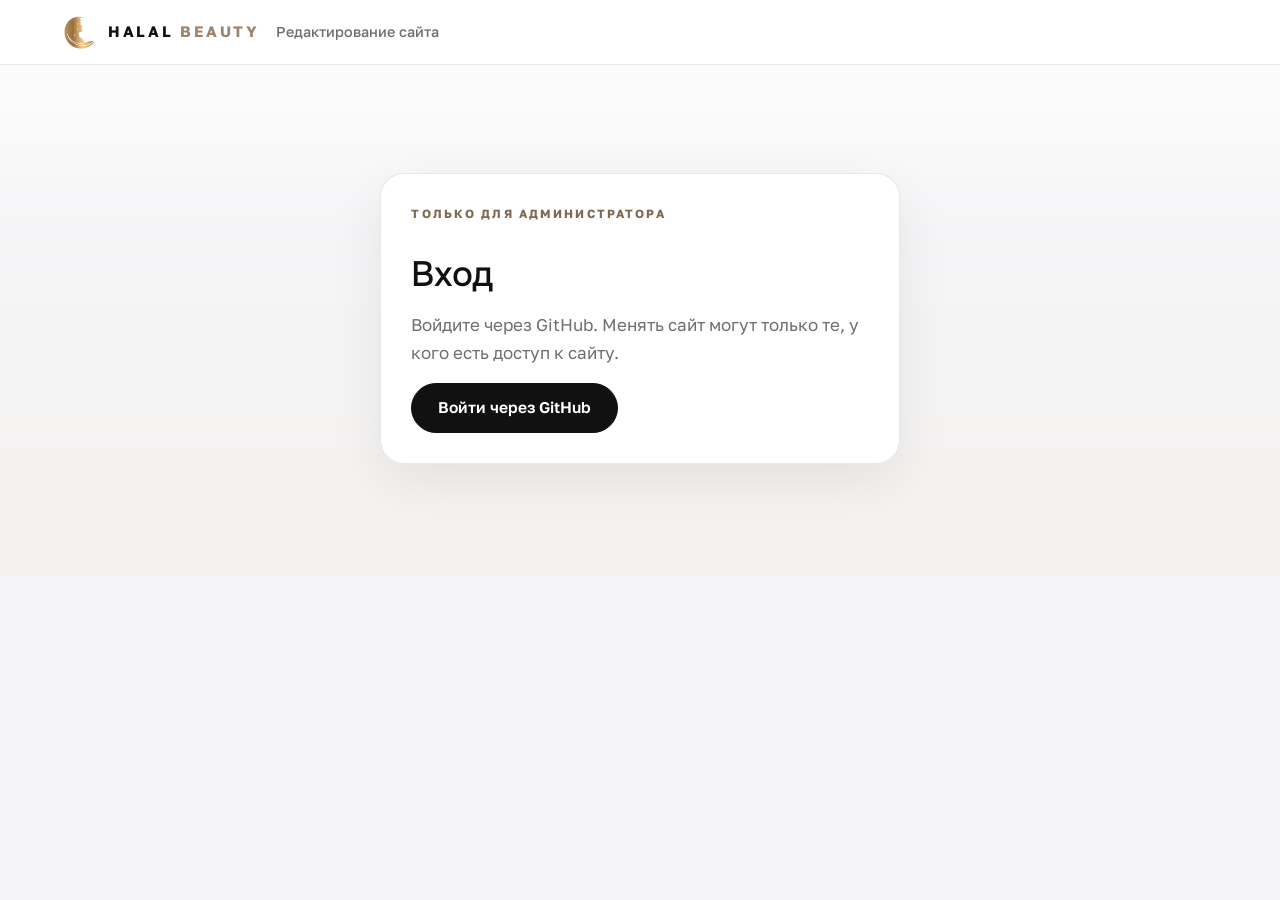
==== commit c6bd4cc2: "Наши работы: блоки с каруселью фото, управление из админки - data/works.json: блоки (название, скрыт" ====
--- a/admin/index.html
+++ b/admin/index.html
@@ -5,7 +5,7 @@
 <meta name="viewport" content="width=device-width, initial-scale=1, viewport-fit=cover">
 <meta name="robots" content="noindex, nofollow">
 <meta name="theme-color" content="#F5F5F7">
-<title>Halal Beauty — редактирование прайса</title>
+<title>Halal Beauty — редактирование сайта</title>
 <link rel="icon" type="image/png" sizes="64x64" href="../favicon.png">
 <link rel="preconnect" href="https://fonts.googleapis.com">
 <link rel="preconnect" href="https://fonts.gstatic.com" crossorigin>
@@ -21,7 +21,7 @@
       <img class="brand-mark" src="../logo-128.png" width="128" height="128" alt="">
       <span>Halal <em>Beauty</em></span>
     </a>
-    <span class="adm-bar-title">Редактирование прайса</span>
+    <span class="adm-bar-title">Редактирование сайта</span>
     <div class="adm-bar-actions" id="bar-actions" hidden>
       <a class="btn btn-plain" href="../" target="_blank" rel="noopener">Открыть сайт</a>
       <button class="btn btn-ghost" type="button" id="logout">Выйти</button>
@@ -36,7 +36,7 @@
     <div class="menu-group adm-card">
       <p class="eyebrow">Только для администратора</p>
       <h1 class="adm-h1">Вход</h1>
-      <p class="adm-muted">Войдите через GitHub. Менять прайс могут только те, у кого есть доступ к сайту.</p>
+      <p class="adm-muted">Войдите через GitHub. Менять сайт могут только те, у кого есть доступ к сайту.</p>
       <button class="btn btn-primary" type="button" id="login">Войти через GitHub</button>
       <p class="adm-error" id="login-error" hidden></p>
     </div>
@@ -44,7 +44,7 @@
 
   <!-- Загрузка / нет доступа / ошибка -->
   <section class="adm-screen" id="screen-loading">
-    <div class="menu-group adm-card"><p class="adm-muted" id="loading-text">Загружаем прайс…</p></div>
+    <div class="menu-group adm-card"><p class="adm-muted" id="loading-text">Загружаем данные…</p></div>
   </section>
 
   <section class="adm-screen" id="screen-denied" hidden>
@@ -57,16 +57,35 @@
 
   <!-- Редактор -->
   <section class="adm-screen" id="screen-editor" hidden>
-    <p class="adm-hint">
-      Нажмите на название или цену и поправьте. Изменения попадут на сайт только после кнопки
-      <b>«Сохранить»</b> внизу; на сайте они появятся через 1–2 минуты.
-    </p>
-    <div class="adm-tabs-row">
-      <div class="cat-nav" id="tabs" role="tablist" aria-label="Категории"></div>
-      <button class="adm-pill" type="button" id="add-tab">+ Категория</button>
+    <div class="adm-switch" id="views" role="tablist" aria-label="Раздел сайта">
+      <button type="button" role="tab" data-view="price" aria-selected="true">Прайс</button>
+      <button type="button" role="tab" data-view="works" aria-selected="false">Наши работы</button>
     </div>
-    <div id="tab-tools"></div>
-    <div class="menu cat-panel" id="panel"></div>
+
+    <!-- Прайс -->
+    <div id="view-price">
+      <p class="adm-hint">
+        Нажмите на название или цену и поправьте. Изменения попадут на сайт только после кнопки
+        <b>«Сохранить»</b> внизу; на сайте они появятся через 1–2 минуты.
+      </p>
+      <div class="adm-tabs-row">
+        <div class="cat-nav" id="tabs" role="tablist" aria-label="Категории"></div>
+        <button class="adm-pill" type="button" id="add-tab">+ Категория</button>
+      </div>
+      <div id="tab-tools"></div>
+      <div class="menu cat-panel" id="panel"></div>
+    </div>
+
+    <!-- Наши работы -->
+    <div id="view-works" hidden>
+      <p class="adm-hint">
+        Каждый блок — карточка на сайте с названием; если в нём несколько фото, их можно листать
+        свайпом. Фото сжимаются сами. Первое фото — обложка. Галочка <b>«Показывать»</b> временно
+        убирает блок с сайта, не удаляя его. Изменения попадут на сайт после <b>«Сохранить»</b>.
+      </p>
+      <div class="adm-works" id="works-list"></div>
+      <button type="button" class="adm-add adm-add-group" id="add-block">+ Добавить блок</button>
+    </div>
   </section>
 </main>
 
--- a/styles.css
+++ b/styles.css
@@ -947,51 +947,131 @@
 
 /* ---------- Работы ---------- */
 
-.gallery {
+.works {
   display: grid;
   gap: 1rem;
-  grid-template-columns: repeat(auto-fit, minmax(min(100%, 190px), 1fr));
-}
-
-.shot {
+  /* auto-fill, а не auto-fit: один-два блока не растягиваются на всю ширину */
+  grid-template-columns: repeat(auto-fill, minmax(min(100%, 240px), 1fr));
+  margin-bottom: 1.25rem;
+}
+
+/* Карточка-карусель: фото листаются свайпом (scroll-snap), как в TikTok */
+.work {
   position: relative;
   aspect-ratio: 4 / 5;
   border-radius: calc(var(--radius) + 10px);
   overflow: hidden;
   background: var(--panel);
   box-shadow: var(--shadow);
+  isolation: isolate;
+}
+
+.work-track {
   display: flex;
-  align-items: flex-end;
-  padding: 1.15rem;
-  text-decoration: none;
-}
-
-.shot::before {
+  height: 100%;
+  overflow-x: auto;
+  overscroll-behavior-x: contain;
+  scroll-snap-type: x mandatory;
+  scrollbar-width: none;
+  -webkit-overflow-scrolling: touch;
+}
+.work-track::-webkit-scrollbar { display: none; }
+.work-track:focus-visible { outline: 2px solid var(--beige); outline-offset: -4px; }
+
+.work-slide {
+  flex: 0 0 100%;
+  width: 100%;
+  height: 100%;
+  object-fit: cover;
+  scroll-snap-align: center;
+  scroll-snap-stop: always; /* за один свайп — одно фото */
+  -webkit-user-select: none;
+  user-select: none;
+}
+
+/* Подпись и индикатор поверх фото; на свайп не влияют.
+   Затемнение сверху и снизу нужно, чтобы белое читалось и на светлых фото. */
+.work::before,
+.work::after {
   content: "";
   position: absolute;
-  inset: 0;
-  background-image: var(--texture);
-  background-size: 36px 36px;
-  opacity: .55;
-}
-
-.shot::after {
-  content: "";
+  left: 0;
+  right: 0;
+  z-index: 1;
+  pointer-events: none;
+}
+.work::before {
+  top: 0;
+  height: 22%;
+  background: linear-gradient(to bottom, rgba(0, 0, 0, .34), transparent);
+}
+.work::after {
+  bottom: 0;
+  height: 60%;
+  background: linear-gradient(to top, rgba(0, 0, 0, .7), transparent);
+}
+
+.work-title {
   position: absolute;
-  inset: 0;
-  background: linear-gradient(to top, rgba(0, 0, 0, .72), transparent 60%);
-}
-
-.shot:nth-child(2n) { background: #9D856D; }
-.shot:nth-child(3n) { background: var(--panel-2); }
-.shot:nth-child(4n) { background: #7E6A52; }
-
-.shot .cap {
-  position: relative;
-  z-index: 1;
-  font-size: .875rem;
+  left: 0;
+  right: 0;
+  bottom: 0;
+  z-index: 2;
+  padding: 1.15rem;
+  font-size: .95rem;
   font-weight: 600;
+  line-height: 1.3;
   color: #FFF;
+  pointer-events: none;
+}
+
+.work-bars {
+  position: absolute;
+  top: .75rem;
+  left: .85rem;
+  right: .85rem;
+  z-index: 2;
+  display: flex;
+  gap: 4px;
+  pointer-events: none;
+}
+.work-bars i {
+  flex: 1;
+  height: 3px;
+  border-radius: 2px;
+  background: rgba(255, 255, 255, .45);
+  box-shadow: 0 0 5px rgba(0, 0, 0, .35);
+  transition: background-color .2s ease;
+}
+.work-bars i.on { background: #FFF; }
+
+/* Стрелки нужны только мышке; на телефоне листают пальцем */
+.work-nav {
+  display: none;
+  position: absolute;
+  top: 50%;
+  z-index: 3;
+  width: 38px;
+  height: 38px;
+  margin-top: -19px;
+  padding: 0;
+  place-items: center;
+  border: 0;
+  border-radius: 50%;
+  background: rgba(255, 255, 255, .92);
+  color: #111;
+  cursor: pointer;
+  opacity: 0;
+  transition: opacity .2s ease;
+}
+.work-nav.prev { left: .6rem; }
+.work-nav.next { right: .6rem; }
+.work-nav[disabled] { visibility: hidden; }
+
+@media (hover: hover) and (pointer: fine) {
+  .js .work-nav { display: grid; }
+  .work:hover .work-nav,
+  .work:focus-within .work-nav { opacity: 1; }
 }
 
 .gallery-note {
--- a/admin/admin.css
+++ b/admin/admin.css
@@ -239,3 +239,105 @@
 @media (max-width: 560px) {
   .adm-group-head .adm-field-title { flex-basis: 100%; }
 }
+
+/* Переключатель разделов: прайс / работы */
+.adm-switch {
+  display: inline-flex;
+  gap: 4px;
+  padding: 4px;
+  margin-bottom: 1.25rem;
+  border-radius: 999px;
+  background: var(--surface-2);
+  border: 1px solid var(--line);
+}
+.adm-switch button {
+  position: relative;
+  min-height: 40px;
+  padding: 0 1.3rem;
+  border: 0;
+  border-radius: 999px;
+  background: transparent;
+  color: var(--ink-2);
+  font: inherit;
+  font-size: .9rem;
+  font-weight: 600;
+  cursor: pointer;
+  transition: background-color .15s ease, color .15s ease;
+}
+.adm-switch button:hover { color: var(--ink); }
+.adm-switch button[aria-selected="true"] { background: var(--cta); color: var(--on-cta); }
+/* Точка: в этом разделе есть несохранённые правки */
+.adm-switch button.dirty::after {
+  content: "";
+  position: absolute;
+  top: 9px;
+  right: 10px;
+  width: 7px;
+  height: 7px;
+  border-radius: 50%;
+  background: #E0A23A;
+}
+
+/* Наши работы */
+.adm-works { display: grid; gap: 1rem; margin-bottom: 1rem; }
+.adm-empty { padding: 1.25rem 0; }
+.adm-block.is-hidden { opacity: .62; }
+.adm-hidden-note { margin: .6rem 0 0; font-size: .85rem; }
+
+.adm-photos {
+  list-style: none;
+  margin: .9rem 0 0;
+  padding: 0;
+  display: grid;
+  grid-template-columns: repeat(auto-fill, minmax(112px, 1fr));
+  gap: .6rem;
+}
+.adm-photo,
+.adm-photo-add {
+  position: relative;
+  aspect-ratio: 4 / 5;
+  border-radius: 12px;
+  overflow: hidden;
+  background: var(--surface-2);
+}
+.adm-photo img { width: 100%; height: 100%; object-fit: cover; }
+.adm-photo-tag {
+  position: absolute;
+  top: 6px;
+  left: 6px;
+  padding: 2px 9px;
+  border-radius: 999px;
+  background: rgba(0, 0, 0, .62);
+  color: #fff;
+  font-size: .7rem;
+  font-weight: 600;
+}
+.adm-photo-tools {
+  position: absolute;
+  left: 4px;
+  right: 4px;
+  bottom: 4px;
+  display: flex;
+  justify-content: space-between;
+  gap: 2px;
+}
+.adm-photo-tools .adm-ico { width: 30px; height: 30px; font-size: .8rem; }
+
+.adm-photo-add { border: 1px dashed var(--line-strong); }
+.adm-photo-add:hover,
+.adm-photo-add:focus-within { border-color: var(--beige-dark); background: var(--surface); }
+.adm-photo-add label {
+  display: grid;
+  place-items: center;
+  width: 100%;
+  height: 100%;
+  padding: .5rem;
+  text-align: center;
+  font-size: .85rem;
+  font-weight: 600;
+  color: var(--ink-2);
+  cursor: pointer;
+}
+.adm-photo-add:hover label { color: var(--ink); }
+/* Сам input скрыт, но остаётся доступным с клавиатуры */
+.adm-file { position: absolute; width: 1px; height: 1px; opacity: 0; overflow: hidden; }
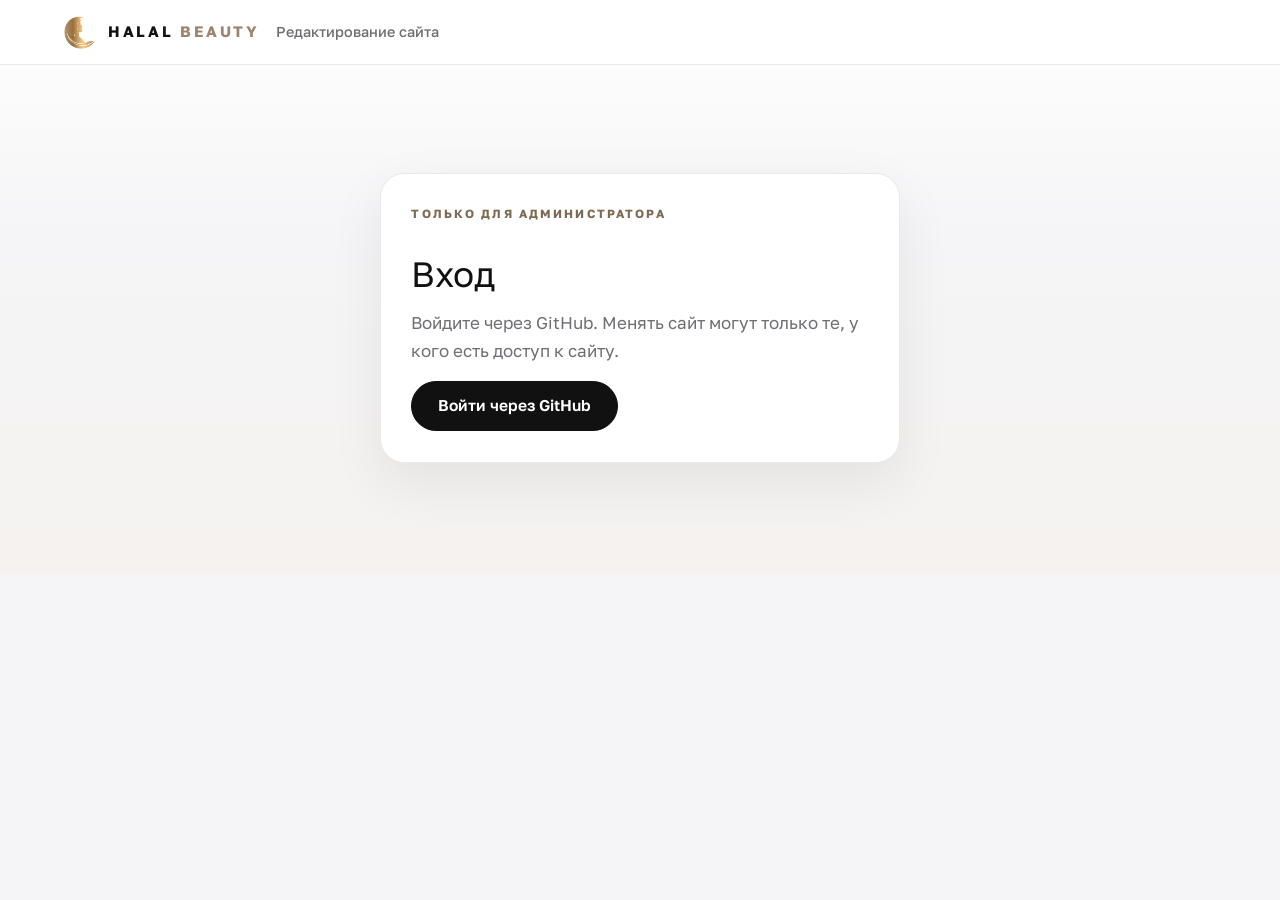
==== commit ddcb5e60: "Раздел «Важное»: акции, поздравления и объявления через админку Co-Authored-By: Claude Opus 5.5 <nor" ====
--- a/admin/index.html
+++ b/admin/index.html
@@ -10,8 +10,8 @@
 <link rel="preconnect" href="https://fonts.googleapis.com">
 <link rel="preconnect" href="https://fonts.gstatic.com" crossorigin>
 <link rel="stylesheet" href="https://fonts.googleapis.com/css2?family=Golos+Text:wght@400;500;600;700;800;900&family=Onest:wght@300;400;500;600&display=swap">
-<link rel="stylesheet" href="../styles.css">
-<link rel="stylesheet" href="admin.css">
+<link rel="stylesheet" href="../styles.css?v=20261125c">
+<link rel="stylesheet" href="admin.css?v=20261125c">
 </head>
 <body class="adm">
 
@@ -58,12 +58,24 @@
   <!-- Редактор -->
   <section class="adm-screen" id="screen-editor" hidden>
     <div class="adm-switch" id="views" role="tablist" aria-label="Раздел сайта">
-      <button type="button" role="tab" data-view="price" aria-selected="true">Прайс</button>
+      <button type="button" role="tab" data-view="news" aria-selected="true">Важное</button>
+      <button type="button" role="tab" data-view="price" aria-selected="false">Прайс</button>
       <button type="button" role="tab" data-view="works" aria-selected="false">Наши работы</button>
     </div>
 
+    <!-- Важное -->
+    <div id="view-news">
+      <p class="adm-hint">
+        Акции, поздравления и объявления. Запись видна на сайте с первой по последнюю дату
+        включительно (время Алматы), потом пропадает сама; без дат — висит постоянно.
+        Верхняя запись в списке — первая на сайте. Не забудьте нажать <b>«Сохранить»</b> внизу.
+      </p>
+      <button type="button" class="adm-add adm-add-group adm-news-add" id="add-news">+ Новая запись</button>
+      <div class="adm-works" id="news-list"></div>
+    </div>
+
     <!-- Прайс -->
-    <div id="view-price">
+    <div id="view-price" hidden>
       <p class="adm-hint">
         Нажмите на название или цену и поправьте. Изменения попадут на сайт только после кнопки
         <b>«Сохранить»</b> внизу; на сайте они появятся через 1–2 минуты.
@@ -98,6 +110,6 @@
 
 <div class="adm-toast" id="toast" role="status" aria-live="polite" hidden></div>
 
-<script src="admin.js"></script>
+<script src="admin.js?v=20261125c"></script>
 </body>
 </html>
--- a/styles.css
+++ b/styles.css
@@ -151,19 +151,41 @@
   line-height: 1.06;
 }
 
-/* Заголовок первого экрана — Onest среднего веса: тоньше и спокойнее
-   жирного Golos, на телефоне в строку помещается больше слов. */
-h1 {
-  font-family: "Onest", "Golos Text", "Helvetica Neue", Arial, sans-serif;
-  font-weight: 500;
-  font-size: clamp(1.95rem, 7vw, 4.4rem);
+/* Заголовок первого экрана — как на обложке прайса: тонкий гротеск
+   (Quicksand — веб-замена Mazzard Soft Light), линия и строка шрифтом Forum. */
+h1 { font-weight: 400; }
+
+.hero-title {
+  display: block;
+  font-family: "Quicksand", "Onest", "Helvetica Neue", Arial, sans-serif;
+  font-weight: 300;
+  font-size: clamp(2.1rem, 10vw, 6rem);
   line-height: 1.1;
-  letter-spacing: -0.022em;
-}
-
-@media (max-width: 620px) {
-  h1 { line-height: 1.16; letter-spacing: -0.012em; }
-}
+  letter-spacing: .04em;
+  margin-right: -.04em;
+  text-transform: uppercase;
+  white-space: nowrap;
+}
+
+.hero-title::after {
+  content: "";
+  display: block;
+  height: 1px;
+  margin-top: clamp(.8rem, 2vw, 1.25rem);
+  background: linear-gradient(90deg, transparent, var(--beige-dark), transparent);
+}
+
+.hero-sub {
+  display: block;
+  margin-top: clamp(1.4rem, 3.5vw, 2.25rem);
+  font-family: "Forum", "Times New Roman", serif;
+  font-size: clamp(1.4rem, 5.6vw, 2.75rem);
+  line-height: 1.25;
+  text-transform: uppercase;
+}
+
+.hero-sub span { display: block; }
+
 h2 { font-size: clamp(1.9rem, 4.6vw, 3rem); letter-spacing: -0.032em; }
 h3 { font-size: clamp(1.1rem, 1.6vw, 1.3rem); font-weight: 700; letter-spacing: -0.012em; }
 
@@ -454,8 +476,6 @@
   border-radius: 50%;
 }
 
-.hero-copy .eyebrow { margin-bottom: 1.1rem; }
-
 .hero-lead {
   margin: clamp(1.25rem, 3vw, 1.75rem) auto 0;
   color: var(--ink-2);
@@ -475,11 +495,17 @@
 @media (min-width: 620px) {
   .hero-lead { max-width: 46ch; }
   .hero-actions {
-    grid-auto-flow: column;
+    display: flex;
+    flex-wrap: wrap;
     justify-content: center;
     gap: .75rem;
   }
   .hero-actions .btn { width: auto; padding-inline: 2rem; }
+}
+
+/* Четыре кнопки в один ряд — шире текстовой колонки */
+@media (min-width: 960px) {
+  .hero-actions { margin-inline: -60px; }
 }
 
 /* Кадр с фото и стеклянная карточка поверх */
@@ -591,6 +617,59 @@
   display: block;
   margin-top: .15rem;
 }
+
+/* ---------- Важное: акции, поздравления, объявления ---------- */
+
+.news { padding-top: 0; }
+.news[hidden], .news-card[hidden], .nav-links [hidden] { display: none; }
+
+/* С пунктом «Важное» меню на узком десктопе не помещается: наверх ведёт и логотип */
+@media (min-width: 980px) and (max-width: 1180px) {
+  .nav-links .nav-home { display: none; }
+  .nav-links { gap: .7rem; }
+  .nav-links a { font-size: .84rem; white-space: nowrap; }
+}
+
+.news-grid {
+  display: grid;
+  gap: 1rem;
+  align-items: start;
+  grid-template-columns: repeat(auto-fill, minmax(min(100%, 300px), 1fr));
+}
+
+.news-card {
+  background: var(--surface);
+  border: 1px solid var(--line);
+  border-radius: calc(var(--radius) + 10px);
+  box-shadow: var(--shadow);
+  overflow: hidden;
+}
+
+/* Афиша показывается целиком: на ней часто есть текст */
+.news-photo { width: 100%; height: auto; }
+
+.news-body { padding: clamp(1.5rem, 2.6vw, 2rem); overflow-wrap: anywhere; }
+.news-body h3 { font-size: 1.3rem; line-height: 1.2; }
+
+.news-tag {
+  display: flex;
+  flex-wrap: wrap;
+  justify-content: space-between;
+  gap: .3rem 1rem;
+  margin-bottom: .8rem;
+  font-size: .74rem;
+  letter-spacing: .12em;
+  text-transform: uppercase;
+  font-weight: 700;
+  color: var(--accent-ink);
+}
+
+.news-term { color: var(--ink-2); font-weight: 600; letter-spacing: 0; text-transform: none; font-size: .825rem; }
+.news-text { margin-top: .7rem; color: var(--ink-2); font-size: .95rem; line-height: 1.55; }
+.news-price { margin-top: 1rem; display: flex; flex-wrap: wrap; align-items: baseline; gap: .7rem; }
+.news-price b { font-size: 1.5rem; font-weight: 700; letter-spacing: -.02em; }
+.news-price s { color: var(--ink-2); }
+.news-card .btn { width: 100%; margin-top: 1.25rem; }
 
 /* ---------- Услуги ---------- */
 
@@ -745,163 +824,313 @@
 
 /* ---------- Обучение ---------- */
 
-.training-details {
+/* Три программы в духе тарифов ChatGPT: тёмно-нейтральные карточки, название и бейдж
+   сверху, крупный заголовок, сразу кнопка, ниже цена и список с иконками.
+   Средняя карточка выделена бежевой подсветкой. */
+.plans {
+  display: grid;
+  gap: 1.25rem;
+  align-items: start;
+}
+
+@media (min-width: 900px) {
+  .plans { grid-template-columns: repeat(3, minmax(0, 1fr)); gap: 1.5rem; }
+}
+
+.plan {
+  display: flex;
+  flex-direction: column;
+  padding: clamp(1.4rem, 3vw, 2rem);
   background: var(--surface);
-  border: 1px solid var(--line);
-  border-radius: calc(var(--radius) + 6px);
+  border: 1px solid var(--line-strong);
+  border-radius: 28px;
+}
+
+.plan-hot {
+  border: 1.5px solid var(--beige-dark);
+  background: linear-gradient(180deg, color-mix(in srgb, var(--beige) 28%, var(--surface)) 0%, var(--surface) 70%);
   box-shadow: var(--shadow);
 }
 
-.training-details > summary {
-  list-style: none;
-  cursor: pointer;
-  padding: 1.3rem clamp(1.1rem, 3vw, 1.6rem);
+/* Expert — старшая программа: матовое золото без глянца (мягкий градиент + едва заметное зерно).
+   Цвета текста переопределены локально: на золоте он тёмный в любой теме. */
+.plan-max {
+  --ink: #1A1409;
+  --ink-2: rgba(26, 20, 9, .74);
+  --line: rgba(26, 20, 9, .2);
+  --accent-ink: #3B2D14;
+  position: relative;
+  color: var(--ink);
+  border: 1.5px solid rgba(255, 244, 220, .55);
+  background:
+    url("data:image/svg+xml,%3Csvg xmlns='http://www.w3.org/2000/svg' width='160' height='160'%3E%3Cfilter id='n'%3E%3CfeTurbulence type='fractalNoise' baseFrequency='.85' numOctaves='2' stitchTiles='stitch'/%3E%3CfeColorMatrix values='0 0 0 0 0 0 0 0 0 0 0 0 0 0 0 0 0 0 .1 0'/%3E%3C/filter%3E%3Crect width='100%25' height='100%25' filter='url(%23n)'/%3E%3C/svg%3E"),
+    radial-gradient(90% 55% at 15% 0%, rgba(255, 247, 226, .38) 0%, rgba(255, 247, 226, 0) 70%),
+    linear-gradient(165deg, #DCC7A0 0%, #C9AE80 52%, #B39466 100%);
+  box-shadow:
+    0 28px 70px rgba(150, 118, 62, .38),
+    inset 0 1px 0 rgba(255, 250, 235, .6);
+}
+
+.plan-max .plan-badge { background: #1A1409; color: #E8D8B8; }
+
+.plan-max .plan-btn {
+  background: #1A1409;
+  border-color: #1A1409;
+  color: #F3E7CF;
+  box-shadow: 0 10px 26px rgba(26, 20, 9, .28);
+}
+.plan-max .plan-btn:hover { background: #000000; border-color: #000000; }
+
+.plan-top {
   display: flex;
   align-items: center;
   justify-content: space-between;
-  gap: 1rem;
-  border-radius: inherit;
-}
-
-.training-details > summary::-webkit-details-marker { display: none; }
-.training-details > summary:focus-visible {
-  outline: 2px solid var(--accent-ink);
-  outline-offset: 2px;
-}
-
-.training-sum-txt { display: grid; gap: .25rem; }
-.training-sum-title { font-weight: 600; font-size: 1.05rem; }
-.training-sum-hint { color: var(--ink-2); font-size: .875rem; }
-
-.training-sum-ic {
+  gap: .75rem;
+  min-height: 2.4rem;
+}
+
+.plan-code {
+  font-family: "Onest", "Golos Text", "Helvetica Neue", Arial, sans-serif;
+  font-weight: 700;
+  font-size: clamp(1.5rem, 2.3vw, 1.85rem);
+  line-height: 1;
+  letter-spacing: -0.01em;
+}
+
+.plan-badge {
+  padding: .3rem .8rem;
+  border-radius: 999px;
+  background: color-mix(in srgb, var(--beige) 45%, transparent);
+  color: var(--accent-ink);
+  font-size: .72rem;
+  font-weight: 700;
+  letter-spacing: .08em;
+  text-transform: uppercase;
+}
+
+.plan-name {
+  margin: 1.4rem 0 1.4rem;
+  min-height: 2.5em;
+  font-family: "Onest", "Golos Text", "Helvetica Neue", Arial, sans-serif;
+  font-weight: 500;
+  font-size: clamp(1.25rem, 1.9vw, 1.5rem);
+  line-height: 1.2;
+  letter-spacing: -0.02em;
+}
+
+.plan-btn { width: 100%; }
+
+.plan-price {
+  display: flex;
+  flex-wrap: wrap;
+  align-items: baseline;
+  gap: .2rem .6rem;
+  margin-top: 1.6rem;
+}
+.plan-price b {
+  font-size: clamp(2rem, 3vw, 2.4rem);
+  font-weight: 500;
+  letter-spacing: -0.02em;
+  line-height: 1.1;
+}
+.plan-price small { color: var(--ink-2); font-size: .9rem; }
+
+.plan-solo { margin-top: .3rem; color: var(--ink-2); font-size: .95rem; }
+.plan-solo b { color: var(--ink); font-weight: 600; }
+
+/* Список с иконками */
+.plan-facts {
+  display: grid;
+  gap: .95rem;
+  margin-top: 1.6rem;
+}
+.plan-facts li {
+  display: grid;
+  grid-template-columns: 1.5rem minmax(0, 1fr);
+  gap: .8rem;
+  align-items: start;
+  font-size: .95rem;
+  line-height: 1.45;
+}
+
+.plan-facts li > i {
+  width: 1.4rem;
+  height: 1.4rem;
+  background-color: var(--accent-ink);
+  -webkit-mask: var(--ic) center / contain no-repeat;
+  mask: var(--ic) center / contain no-repeat;
+}
+.ic-check { --ic: url("data:image/svg+xml,%3Csvg xmlns='http://www.w3.org/2000/svg' viewBox='0 0 24 24' fill='none' stroke='%23000' stroke-width='2' stroke-linecap='round' stroke-linejoin='round'%3E%3Cpath d='M5 12.5l4.5 4.5L19 7.5'/%3E%3C/svg%3E"); }
+.ic-time  { --ic: url("data:image/svg+xml,%3Csvg xmlns='http://www.w3.org/2000/svg' viewBox='0 0 24 24' fill='none' stroke='%23000' stroke-width='1.7' stroke-linecap='round' stroke-linejoin='round'%3E%3Ccircle cx='12' cy='12' r='8.5'/%3E%3Cpath d='M12 7.5V12l3 2'/%3E%3C/svg%3E"); }
+.ic-practice { --ic: url("data:image/svg+xml,%3Csvg xmlns='http://www.w3.org/2000/svg' viewBox='0 0 24 24' fill='none' stroke='%23000' stroke-width='1.7' stroke-linecap='round' stroke-linejoin='round'%3E%3Ccircle cx='12' cy='8' r='3.5'/%3E%3Cpath d='M5 20c.6-3.6 3.4-5.5 7-5.5s6.4 1.9 7 5.5'/%3E%3C/svg%3E"); }
+
+/* Раскрывающаяся программа — как в тарифах JUZQ: список выезжает над строкой «+ Программа обучения»,
+   пункты появляются по очереди, плюс поворачивается в крестик. Высота анимируется через
+   grid-template-rows (0fr → 1fr), поэтому не нужен хак с max-height. Без JS список виден всегда. */
+.plan-more {
+  margin-top: auto;
+  padding-top: 1.4rem;
+}
+
+.plan-more-wrap { display: block; }
+
+.js .plan-more-wrap {
+  display: grid;
+  grid-template-rows: 0fr;
+  opacity: 0;
+  transform: translateY(-10px);
+  visibility: hidden;
+  transition:
+    grid-template-rows .6s cubic-bezier(.4, 0, .2, 1),
+    opacity .45s cubic-bezier(.4, 0, .2, 1),
+    transform .6s cubic-bezier(.4, 0, .2, 1),
+    visibility 0s linear .6s;
+}
+.js .plan-more.is-open .plan-more-wrap {
+  grid-template-rows: 1fr;
+  opacity: 1;
+  transform: none;
+  visibility: visible;
+  transition-delay: 0s, 0s, 0s, 0s;
+}
+.js .plan-more-inner { min-height: 0; overflow: hidden; }
+
+/* Заголовки, пункты и примечание: поочерёдное появление */
+.js .plan-more-inner > p,
+.js .plan-list li {
+  opacity: 0;
+  transform: translateY(-10px);
+  transition: opacity .25s ease, transform .25s ease;
+}
+.js .plan-more.is-open .plan-more-inner > p,
+.js .plan-more.is-open .plan-list li {
+  opacity: 1;
+  transform: none;
+  transition: opacity .45s cubic-bezier(.4, 0, .2, 1), transform .45s cubic-bezier(.4, 0, .2, 1);
+}
+.js .plan-more.is-open .plan-more-inner > p:nth-child(1) { transition-delay: .08s; }
+.js .plan-more.is-open .plan-list li:nth-child(1)  { transition-delay: .12s; }
+.js .plan-more.is-open .plan-list li:nth-child(2)  { transition-delay: .17s; }
+.js .plan-more.is-open .plan-list li:nth-child(3)  { transition-delay: .22s; }
+.js .plan-more.is-open .plan-list li:nth-child(4)  { transition-delay: .27s; }
+.js .plan-more.is-open .plan-list li:nth-child(5)  { transition-delay: .32s; }
+.js .plan-more.is-open .plan-list li:nth-child(6)  { transition-delay: .37s; }
+.js .plan-more.is-open .plan-list li:nth-child(7)  { transition-delay: .42s; }
+.js .plan-more.is-open .plan-list li:nth-child(n+8) { transition-delay: .47s; }
+.js .plan-more.is-open .plan-note { transition-delay: .5s; }
+
+/* Строка-переключатель */
+.plan-toggle {
+  display: none;
+  width: 100%;
+  align-items: center;
+  gap: .7rem;
+  padding: 1.1rem 0 0;
+  border: 0;
+  border-top: 1px solid var(--line);
+  background: none;
+  color: inherit;
+  font: inherit;
+  font-size: .95rem;
+  font-weight: 600;
+  text-align: left;
+  cursor: pointer;
+  user-select: none;
+  -webkit-tap-highlight-color: transparent;
+  transition: transform .3s ease;
+}
+.js .plan-toggle { display: flex; }
+.plan-toggle:active { transform: scale(.98); }
+
+.plan-toggle > i {
+  position: relative;
   flex: none;
-  width: .6rem;
-  height: .6rem;
-  border-right: 2px solid var(--accent-ink);
-  border-bottom: 2px solid var(--accent-ink);
-  transform: rotate(45deg);
-  margin-bottom: .2rem;
-  transition: transform .2s ease;
-}
-
-.training-details[open] > summary { border-bottom: 1px solid var(--line); }
-.training-details[open] .training-sum-ic {
-  transform: rotate(-135deg);
-  margin-bottom: -.2rem;
-}
-
-.training {
-  display: grid;
-  gap: 1rem;
-  padding: clamp(1.1rem, 3vw, 1.6rem);
-}
-
-@media (min-width: 900px) {
-  .training {
-    grid-template-columns: minmax(0, 1fr) minmax(0, .8fr);
-    align-items: start;
-    gap: 1.5rem;
-  }
-}
-
-.training-main {
-  display: grid;
-  gap: 1rem;
-  align-content: start;
-}
-
-.training-prices {
-  display: grid;
-  gap: 1rem;
-}
-
-@media (min-width: 620px) {
-  .training-prices { grid-template-columns: 1fr 1fr; }
-}
-
-.tprice {
-  background: var(--surface-2);
-  border: 1px solid var(--line);
-  border-radius: calc(var(--radius) + 6px);
-  padding: 1.5rem;
-  display: grid;
-  gap: .35rem;
-  align-content: start;
-}
-
-.tprice h3 { font-size: 1.05rem; }
-.tprice-val {
-  font-size: 1.5rem;
-  font-weight: 700;
-  color: var(--accent-ink);
-  line-height: 1.2;
-}
-.tprice-val span {
-  font-size: .85rem;
-  font-weight: 500;
+  width: 1.4rem;
+  height: 1.4rem;
+  border-radius: 7px;
+  background: color-mix(in srgb, var(--beige) 35%, transparent);
+  transition: transform .3s ease, background-color .3s ease;
+}
+.plan-toggle > i::before,
+.plan-toggle > i::after {
+  content: "";
+  position: absolute;
+  left: 50%;
+  top: 50%;
+  width: .62rem;
+  height: 1.6px;
+  border-radius: 1px;
+  background: var(--accent-ink);
+  transform: translate(-50%, -50%);
+  transition: background-color .3s ease;
+}
+.plan-toggle > i::after { transform: translate(-50%, -50%) rotate(90deg); }
+
+.plan-toggle:hover > i { background: var(--beige); transform: scale(1.1); }
+.plan-toggle:hover > i::before,
+.plan-toggle:hover > i::after { background: #111111; }
+.plan-more.is-open .plan-toggle > i { transform: rotate(45deg); }
+.plan-more.is-open .plan-toggle:hover > i { transform: rotate(45deg) scale(1.1); }
+
+.plan-toggle:focus-visible { outline: 2px solid var(--accent-ink); outline-offset: 4px; border-radius: 8px; }
+
+/* Отступ под списком появляется вместе с раскрытием */
+.plan-more-inner { transition: padding-bottom .6s cubic-bezier(.4, 0, .2, 1); }
+.plan-more.is-open .plan-more-inner { padding-bottom: 1.1rem; }
+
+.plan-h {
+  margin: 0 0 .55rem;
+  font-size: .8rem;
+  letter-spacing: .08em;
+  text-transform: uppercase;
   color: var(--ink-2);
-}
-.tprice-note { color: var(--ink-2); font-size: .875rem; line-height: 1.6; }
-
-.training-facts {
-  list-style: none;
-  background: var(--surface-2);
-  border: 1px solid var(--line);
-  border-radius: calc(var(--radius) + 6px);
-  padding: 1.5rem;
-  display: grid;
-  gap: .7rem;
-}
-
-@media (min-width: 620px) {
-  .training-facts { grid-template-columns: 1fr 1fr; gap: .7rem 1.4rem; }
-}
-
-.training-facts li {
-  display: grid;
-  grid-template-columns: 1.4rem minmax(0, 1fr);
-  gap: .6rem;
-  align-items: start;
+  font-weight: 600;
+}
+.plan-list + .plan-h { margin-top: 1.1rem; }
+
+@media (prefers-reduced-motion: reduce) {
+  .js .plan-more-wrap,
+  .js .plan-more-inner,
+  .js .plan-more-inner > p,
+  .js .plan-list li,
+  .plan-toggle,
+  .plan-toggle > i { transition: none !important; }
+}
+
+.plan-list { display: grid; gap: .45rem; }
+.plan-list li {
+  position: relative;
+  padding-left: 1.1rem;
   color: var(--ink-2);
   font-size: .9rem;
+  line-height: 1.5;
+}
+.plan-list li::before {
+  content: "";
+  position: absolute;
+  left: .1rem;
+  top: .62em;
+  width: .3rem;
+  height: .3rem;
+  border-radius: 50%;
+  background-color: var(--beige-dark);
+}
+
+.plan-note {
+  margin-top: .9rem;
+  color: var(--ink-2);
+  font-size: .85rem;
   line-height: 1.55;
-}
-
-.training-note {
+  font-style: italic;
+}
+
+.plans-foot {
+  margin-top: 1.75rem;
+  text-align: center;
   color: var(--ink-2);
-  font-size: .9rem;
-  line-height: 1.65;
-  padding: 1.1rem 1.3rem;
-  border: 1px dashed var(--line);
-  border-radius: calc(var(--radius) + 6px);
-}
-
-.training-cta {
-  background: var(--panel);
-  color: var(--on-panel);
-  border-radius: calc(var(--radius) + 6px);
-  padding: clamp(1.6rem, 3vw, 2rem);
-  display: grid;
-  gap: .8rem;
-  align-content: start;
-  position: sticky;
-  top: 100px;
-}
-
-.training-cta h3 { font-size: 1.3rem; }
-.training-cta p { color: var(--on-panel-muted); font-size: .925rem; line-height: 1.65; }
-.training-cta .btn-primary {
-  background: var(--surface);
-  border-color: var(--surface);
-  color: var(--ink);
-}
-.training-cta .btn-primary:hover { background: var(--beige); border-color: var(--beige); }
-.training-cta .btn-plain { color: var(--on-panel-muted); }
-.training-cta .btn-plain:hover { color: var(--on-panel); }
-
-@media (max-width: 899px) {
-  .training-cta { position: static; }
-}
+  font-size: .95rem;
+}
+.plans-foot a { color: var(--ink); text-underline-offset: 4px; }
 
 /* ---------- Мастера ---------- */
 
@@ -945,32 +1174,613 @@
 }
 .master p { color: var(--ink-2); font-size: .9rem; margin-top: .3rem; }
 
+/* ---------- Филиалы ---------- */
+
+.branches-head { margin-top: clamp(2.5rem, 6vw, 4rem); }
+
+/* Тонкая золотая линия под заголовком: рисуется слева направо */
+.branch-rule {
+  display: block;
+  width: clamp(72px, 14vw, 140px);
+  height: 2px;
+  margin-top: 1.1rem;
+  border-radius: 2px;
+  background: linear-gradient(90deg, var(--beige-dark), var(--beige) 70%, transparent);
+  transform-origin: left center;
+  transition: transform .9s cubic-bezier(.22, .61, .36, 1) .25s;
+}
+.js .branches-head:not(.in) .branch-rule { transform: scaleX(0); }
+
+.branches {
+  display: grid;
+  gap: 1rem;
+  grid-template-columns: 1fr; /* телефон: один столбец */
+}
+@media (min-width: 620px)  { .branches { grid-template-columns: repeat(2, 1fr); } }
+@media (min-width: 1240px) { .branches { grid-template-columns: repeat(4, 1fr); } }
+
+.branch {
+  position: relative;
+  isolation: isolate;
+  background: var(--surface);
+  border: 1px solid transparent; /* вместо неё — градиентная рамка ::before */
+  border-radius: calc(var(--radius) + 6px);
+  box-shadow: var(--shadow);
+  padding: 1.6rem 1.25rem 1.35rem;
+  display: grid;
+  gap: .45rem;
+  align-content: start;
+  transition: transform .45s cubic-bezier(.22, .61, .36, 1);
+}
+
+/* Тонкая градиентная рамка в золотом акценте */
+.branch::before {
+  content: "";
+  position: absolute;
+  inset: -1px;
+  padding: 1px;
+  border-radius: calc(var(--radius) + 6px);
+  background: linear-gradient(135deg, var(--beige-dark) 0%, var(--beige) 38%, color-mix(in srgb, var(--beige) 22%, transparent) 68%, var(--beige-dark) 100%);
+  -webkit-mask: linear-gradient(#000 0 0) content-box, linear-gradient(#000 0 0);
+  -webkit-mask-composite: xor;
+  mask: linear-gradient(#000 0 0) content-box exclude, linear-gradient(#000 0 0);
+  opacity: .55;
+  pointer-events: none;
+  z-index: 2;
+  transition: opacity .45s ease;
+}
+
+/* Глубокая тень для hover: заранее нарисована, при наведении проявляется через opacity */
+.branch::after {
+  content: "";
+  position: absolute;
+  inset: 0;
+  border-radius: inherit;
+  box-shadow: 0 30px 70px rgba(126, 106, 82, .26);
+  opacity: 0;
+  z-index: -1;
+  pointer-events: none;
+  transition: opacity .45s ease;
+}
+
+/* Слой декора: свечение. Обрезан по скруглению карточки */
+.branch-fx {
+  position: absolute;
+  inset: 0;
+  border-radius: inherit;
+  overflow: hidden;
+  pointer-events: none;
+  z-index: 0;
+}
+
+/* Мягкое золотистое свечение за курсором (двигается только transform) */
+.branch-fx::before {
+  content: "";
+  position: absolute;
+  left: 0;
+  top: 0;
+  width: 360px;
+  height: 360px;
+  margin: -180px 0 0 -180px;
+  background: radial-gradient(circle, color-mix(in srgb, var(--beige) 55%, transparent) 0%, transparent 65%);
+  opacity: 0;
+  display: none;
+  transform: translate3d(var(--mx, -400px), var(--my, -400px), 0);
+  transition: opacity .45s ease, transform .35s cubic-bezier(.22, .61, .36, 1);
+}
+
+.branch > :not(.branch-fx) { position: relative; z-index: 1; }
+
+.branch h3 { font-size: 1.3rem; }
+.branch .role {
+  color: var(--accent-ink);
+  font-size: .74rem;
+  letter-spacing: .13em;
+  text-transform: uppercase;
+  font-weight: 700;
+}
+
+/* Номер: золотая подсветка проявляется под цифрами и линией */
+.branch-phone {
+  position: relative;
+  justify-self: start;
+  color: var(--ink);
+  font-family: "Onest", "Golos Text", "Helvetica Neue", Arial, sans-serif;
+  font-weight: 700;
+  font-size: 1.3rem;
+  text-decoration: none;
+  white-space: nowrap;
+  margin-top: .1rem;
+}
+.branch-phone::before {
+  content: "";
+  position: absolute;
+  inset: -.35rem -.9rem;
+  z-index: -1;
+  border-radius: 999px;
+  background: radial-gradient(closest-side, color-mix(in srgb, var(--beige) 45%, transparent), transparent);
+  opacity: 0;
+  transition: opacity .45s ease;
+}
+.branch-phone::after {
+  content: "";
+  position: absolute;
+  left: 0;
+  right: 0;
+  bottom: -3px;
+  height: 2px;
+  border-radius: 2px;
+  background: linear-gradient(90deg, var(--beige-dark), var(--beige));
+  transform: scaleX(0);
+  transform-origin: left center;
+  transition: transform .45s cubic-bezier(.22, .61, .36, 1);
+}
+.branch-phone:hover::after,
+.branch-phone:focus-visible::after { transform: scaleX(1); }
+.branch-phone:hover::before,
+.branch-phone:focus-visible::before { opacity: 1; }
+.branch-phone:hover { text-decoration: none; }
+
+/* Кнопки: WhatsApp — главная, Instagram и 2ГИС — компактные в одну строку */
+.branch-actions {
+  display: grid;
+  gap: .6rem;
+  margin-top: 1rem;
+}
+
+.branch-social {
+  display: grid;
+  grid-template-columns: 1fr 1fr;
+  gap: .6rem;
+}
+
+.branch-wa {
+  position: relative;
+  overflow: hidden;
+  isolation: isolate;
+  width: 100%;
+  min-height: 52px;
+  background: linear-gradient(135deg, color-mix(in srgb, var(--beige) 30%, #fff) 0%, var(--beige) 100%);
+  border-color: color-mix(in srgb, var(--beige-dark) 55%, transparent);
+  color: #1A1409;
+}
+.branch-wa:hover { box-shadow: none; }
+/* Блик, пробегающий по кнопке */
+.branch-wa::after {
+  content: "";
+  position: absolute;
+  top: 0;
+  bottom: 0;
+  left: 0;
+  width: 55%;
+  background: linear-gradient(105deg, transparent 0%, rgba(255, 255, 255, .75) 50%, transparent 100%);
+  transform: translateX(-130%) skewX(-18deg);
+  pointer-events: none;
+  z-index: 1;
+}
+
+.branch-chip {
+  min-height: 42px;
+  padding: 0 .4rem;
+  gap: .35rem;
+  font-size: .85rem;
+  white-space: nowrap;
+}
+.branch-chip:hover { box-shadow: none; }
+
+.branch .br-ic { flex: none; width: 18px; height: 18px; }
+.branch-wa .br-ic { width: 20px; height: 20px; }
+
+/* Появление при прокрутке: карточки выезжают снизу с лёгким размытием, по очереди.
+   Анимация (а не transition) — чтобы задержка не влияла на hover-подъём. */
+.js .branches.reveal { opacity: 1; transform: none; transition: none; }
+.js .branches.reveal:not(.in) .branch { opacity: 0; transform: translateY(30px); }
+.js .branches.reveal.in .branch {
+  animation: branch-in .8s cubic-bezier(.22, .61, .36, 1) calc(var(--i, 0) * 120ms) backwards;
+}
+@keyframes branch-in {
+  from { opacity: 0; transform: translateY(30px); filter: blur(8px); }
+  to   { opacity: 1; transform: none;             filter: blur(0); }
+}
+
+@media (hover: hover) and (pointer: fine) {
+  .branch-fx::before { display: block; }
+  .branch:hover { transform: translateY(-6px); }
+  .branch:hover::before { opacity: 1; }
+  .branch:hover::after { opacity: 1; }
+  .branch:hover .branch-fx::before { opacity: 1; }
+
+  .branch-wa:hover { transform: translateY(-2px); }
+  .branch-wa:hover::after { transform: translateX(300%) skewX(-18deg); transition: transform .8s cubic-bezier(.22, .61, .36, 1); }
+  .branch-chip:hover { transform: translateY(-2px); }
+
+  .branch .br-ic { transition: transform .35s cubic-bezier(.22, .61, .36, 1); }
+  .branch-wa:hover .br-ic { transform: rotate(-10deg) scale(1.15); }
+  .branch-chip:hover .br-ic { transform: translateY(-1px) scale(1.18); }
+}
+
+.branch:focus-within::before { opacity: 1; }
+
+@media (prefers-reduced-motion: reduce) {
+  .branch, .branch::before, .branch::after, .branch-rule,
+  .branch-phone::before, .branch-phone::after, .branch .br-ic { transition: none; }
+  .js .branches.reveal:not(.in) .branch { opacity: 1; transform: none; }
+  .js .branches.reveal.in .branch { animation: none; }
+  .js .branches-head:not(.in) .branch-rule { transform: none; }
+  .branch-fx::before { display: none; }
+  .branch:hover, .branch-wa:hover, .branch-chip:hover,
+  .branch-wa:hover .br-ic, .branch-chip:hover .br-ic { transform: none; }
+  .branch-wa:hover::after { transform: translateX(-130%) skewX(-18deg); transition: none; }
+}
+
+/* ---------- Наши мастера ---------- */
+
+.team {
+  --E: 560px;                       /* ширина раскрытой карточки (JS подставляет по ширине экрана) */
+  --c: 170px;                       /* ширина свёрнутой */
+  --mh: 660px;                      /* высота всех карточек — по самой длинной раскрытой */
+  --dim-a: .75;                     /* сила затемнения боковых карточек */
+  --sh-a: .42;                      /* прозрачность большой тени */
+  --tm-ink: #4B3F35;
+  --tm-ink-2: #5B4F45;
+  --tm-gold-1: #F1E2BC;
+  --tm-gold-2: #C9AE80;
+  --tm-gold-3: #B39466;
+  position: relative;
+}
+@media (prefers-color-scheme: dark) {
+  :root:not([data-theme="light"]) .team { --dim-a: 1; --sh-a: .55; }
+}
+:root[data-theme="dark"] .team { --dim-a: 1; --sh-a: .55; }
+
+/* ---- Ряд ----
+   Никакого scroll-snap и прокрутки: положение каждой карточки считает script.js
+   каждый кадр от дробной позиции ряда (transform, opacity). Вертикальный жест пальцем
+   по ряду листает страницу (touch-action: pan-y), горизонтальный — ряд. */
+.team-track {
+  position: relative;
+  isolation: isolate;               /* z-index карточек не выходит за пределы ряда (шапка остаётся выше) */
+  height: var(--mh);
+  overflow-x: clip;
+  touch-action: pan-y;
+  overscroll-behavior-x: contain;
+  cursor: grab;
+  user-select: none;
+  -webkit-user-select: none;
+  -webkit-tap-highlight-color: transparent;
+}
+.team-track.is-drag { cursor: grabbing; }
+
+/* Карточка лежит абсолютно; ширину, transform, opacity, z-index ставит скрипт */
+.tm-item {
+  position: absolute;
+  top: 0;
+  left: 50%;
+  width: var(--c);
+  height: 100%;
+  border-radius: 28px;
+  transform-origin: 50% 50%;
+  will-change: transform;
+  outline-offset: 5px;
+  cursor: pointer;
+  visibility: hidden;               /* пока скрипт не расставил */
+}
+.tm-item.is-center { cursor: default; }
+
+/* Большая мягкая тень: сама рисуется один раз, а меняется только opacity */
+.tm-shadow {
+  position: absolute;
+  inset: 0;
+  border-radius: 28px;
+  pointer-events: none;
+  opacity: 0;
+  box-shadow:
+    0 30px 80px rgba(0, 0, 0, var(--sh-a)),
+    0 0 60px rgba(201, 174, 128, .28);
+}
+
+.tm-card {
+  position: absolute;
+  inset: 0;
+  isolation: isolate;
+  border-radius: 28px;
+  overflow: hidden;
+  background: var(--surface);
+  border: 1px solid var(--line);
+}
+
+/* Затемнение карточки: чем дальше от центра, тем темнее (opacity ставит скрипт) */
+.tm-dim {
+  position: absolute;
+  inset: 0;
+  z-index: 5;
+  background: rgba(0, 0, 0, var(--dim-a));
+  opacity: 0;
+  pointer-events: none;
+}
+
+/* ---- Свёрнутая карточка ---- (внутренняя раскладка не зависит от текущей ширины карточки) */
+.tm-mini {
+  --ph: 64px;
+  position: absolute;
+  top: 0;
+  bottom: 0;
+  left: 50%;
+  width: var(--c);
+  margin-left: calc(var(--c) / -2);
+  display: flex;
+  flex-direction: column;
+  align-items: center;
+  gap: .55rem;
+  padding: 1.25rem .8rem 1.35rem;
+  text-align: center;
+  opacity: 0;
+}
+/* тонкая золотая нить вниз — как у вешалки */
+.tm-mini::after {
+  content: "";
+  flex: 1;
+  width: 1px;
+  margin-top: .5rem;
+  background: linear-gradient(to bottom, var(--beige-dark), transparent);
+  opacity: calc(.55 * var(--ro, 1));
+}
+@media (min-width: 640px) { .tm-mini { --ph: 84px; } }
+@media (min-width: 900px) { .tm-mini { --ph: 96px; } }
+
+.tm-mini-name {
+  font-size: 1.05rem;
+  line-height: 1.15;
+  letter-spacing: -.01em;
+  overflow-wrap: anywhere;
+}
+.tm-mini-role {
+  color: var(--accent-ink);
+  font-size: .64rem;
+  font-weight: 700;
+  letter-spacing: .1em;
+  line-height: 1.45;
+  text-transform: uppercase;
+  overflow-wrap: anywhere;
+  opacity: var(--ro, 1);
+}
+@media (min-width: 640px) { .tm-mini-name { font-size: 1.12rem; } .tm-mini-role { font-size: .68rem; } }
+.tm-rl { display: block; }
+
+/* ---- Фото в золотом кольце ----
+   Круг под фото — мягкий бежево-золотистый градиент (как верхний блок раскрытой карточки): он
+   подчёркивает PNG/WebP с прозрачным фоном и делает любое фото одинаково аккуратным.
+   Кольцо тонкое, золотое, с лёгким свечением. Фото кладётся поверх. */
+.tm-ring {
+  --ph: 132px;
+  position: relative;
+  isolation: isolate;
+  flex: none;
+  width: var(--ph);
+  aspect-ratio: 1;
+  padding: 2px;
+  border-radius: 50%;
+  background: conic-gradient(from 200deg, #F4E7C2, #C9AE80, #A98B5C, #E9D9AE, #F4E7C2);
+}
+.tm-ring--arch {
+  width: calc(var(--ph) * .82);
+  aspect-ratio: 3 / 4;
+  border-radius: 999px 999px 22px 22px;
+}
+.tm-ph {
+  position: relative;
+  display: block;
+  width: 100%;
+  height: 100%;
+  border-radius: 50%;
+  overflow: hidden;
+  background:
+    radial-gradient(120% 90% at 30% 15%, rgba(255, 252, 244, .75), rgba(255, 252, 244, 0) 60%),
+    linear-gradient(160deg, #F3EADB 0%, #E5DED6 48%, #D4BD94 100%);
+  box-shadow: 0 0 0 2px #F6EEDC;
+}
+.tm-ring--arch .tm-ph { border-radius: 999px 999px 19px 19px; }
+.tm-ph img {
+  position: absolute;
+  inset: 0;
+  display: block;
+  width: 100%;
+  height: 100%;
+  object-fit: cover;
+  object-position: center top;
+  opacity: 0;
+}
+.tm-ph.has-photo img { opacity: 1; }
+.team.is-ready .tm-ph img { transition: opacity .4s ease; }
+/* Заглушка — только если файла с фото нет; пока ищем файл, круг просто пустой */
+.tm-letter {
+  position: absolute;
+  inset: 0;
+  display: none;
+  place-items: center;
+  color: var(--tm-ink);
+  font: 600 calc(var(--ph) * .42)/1 "Onest", "Golos Text", "Helvetica Neue", Arial, sans-serif;
+}
+.tm-ph.is-empty .tm-letter { display: grid; }
+/* Лёгкое свечение кольца. Пульсирует только у центральной карточки — только opacity */
+.tm-ring::before {
+  content: "";
+  position: absolute;
+  inset: 0;
+  border-radius: inherit;
+  box-shadow: 0 0 16px 3px rgba(214, 178, 106, .5);
+  opacity: .5;
+  pointer-events: none;
+}
+.tm-item.is-center .tm-full .tm-ring::before { animation: tm-glow 3.6s ease-in-out infinite alternate; }
+@keyframes tm-glow { from { opacity: .25; } to { opacity: .95; } }
+
+/* ---- Раскрытая карточка ----
+   Как карточки «Почему нам доверяют» (.master): круг сверху, имя, строка капсом, абзац.
+   Фон и рамка — из темы сайта. */
+.tm-full {
+  position: absolute;
+  top: 0;
+  bottom: 0;
+  left: 50%;
+  width: var(--E);
+  margin-left: calc(var(--E) / -2);
+  background: var(--surface);
+  color: var(--ink);
+  opacity: 0;
+}
+.tm-inner {
+  --ph: 112px;
+  display: grid;
+  justify-items: start;
+  gap: .45rem;
+  padding: 1.9rem 1.8rem 2rem;
+}
+.tm-inner > .tm-ring { margin-bottom: .9rem; }
+.tm-name {
+  font-size: clamp(1.45rem, 2.4vw, 1.75rem);
+  line-height: 1.1;
+  letter-spacing: -0.02em;
+  overflow-wrap: anywhere;
+}
+.tm-role {
+  color: var(--accent-ink);
+  font-size: .74rem;
+  font-weight: 700;
+  letter-spacing: .13em;
+  line-height: 1.45;
+  text-transform: uppercase;
+}
+.tm-about {
+  margin-top: .45rem;
+  color: var(--ink-2);
+  font-size: .97rem;
+  line-height: 1.6;
+}
+@media (max-width: 639px) {
+  .tm-inner { --ph: 96px; padding: 1.5rem 1.3rem 1.6rem; }
+}
+
+/* Элементы раскрытой карточки проявляются по мере приближения к центру (opacity/transform ставит скрипт) */
+.tm-a { opacity: 0; }
+
+/* ---- Управление ---- */
+.team-controls {
+  display: flex;
+  align-items: center;
+  justify-content: center;
+  gap: 1.25rem;
+  margin-top: 2.5rem;
+  padding-inline: var(--pad);
+}
+.team-nav {
+  display: grid;
+  place-items: center;
+  flex: none;
+  width: 48px;
+  height: 48px;
+  padding: 0;
+  border-radius: 50%;
+  border: 1px solid var(--line-strong);
+  background: var(--surface);
+  color: var(--ink);
+  cursor: pointer;
+  transition: transform .22s ease, opacity .22s ease, box-shadow .22s ease;
+}
+.team-nav:hover:not(:disabled) { transform: translateY(-1px); box-shadow: var(--shadow); }
+.team-nav:disabled { opacity: .35; cursor: default; }
+.team-meta { display: grid; justify-items: center; gap: .8rem; }
+.team-count {
+  font-family: "Onest", "Golos Text", "Helvetica Neue", Arial, sans-serif;
+  font-weight: 600;
+  font-size: 1.05rem;
+  letter-spacing: .08em;
+  color: var(--ink-2);
+}
+.team-count b { color: var(--ink); font-weight: 700; }
+.team-dots { display: flex; flex-wrap: wrap; justify-content: center; gap: .4rem; max-width: 17rem; }
+.team-dot {
+  position: relative;
+  width: 8px;
+  height: 8px;
+  padding: 0;
+  border: 0;
+  border-radius: 50%;
+  background: var(--line-strong);
+  cursor: pointer;
+  transition: transform .3s cubic-bezier(.22, 1, .36, 1), background-color .3s ease;
+}
+.team-dot::before { content: ""; position: absolute; inset: -8px; }
+.team-dot[aria-current="true"] { background: var(--beige-dark); transform: scale(1.5); }
+
+.team-sr {
+  position: absolute;
+  width: 1px;
+  height: 1px;
+  overflow: hidden;
+  clip-path: inset(50%);
+  white-space: nowrap;
+}
+
+@media (prefers-reduced-motion: reduce) {
+  .team *, .team *::before, .team *::after { transition: none !important; animation: none !important; }
+}
+
 /* ---------- Работы ---------- */
 
 .works {
   display: grid;
-  gap: 1rem;
+  gap: 1.5rem 1rem;
+  align-items: start; /* у карточек разные пропорции — каждая своей высоты */
   /* auto-fill, а не auto-fit: один-два блока не растягиваются на всю ширину */
   grid-template-columns: repeat(auto-fill, minmax(min(100%, 240px), 1fr));
   margin-bottom: 1.25rem;
 }
 
-/* Карточка-карусель: фото листаются свайпом (scroll-snap), как в TikTok */
+/* Карточка-карусель: фото листаются свайпом (scroll-snap), как в TikTok.
+   Устройство нарочно такое, чтобы при свайпе ничего тяжёлого не пересчитывалось:
+   · .work резервирует место под самое высокое фото (--r — его высота/ширина), поэтому
+     когда окно меняет высоту, остальная страница не двигается;
+   · .work-track всегда одного размера (по самому высокому фото) — лента не меняется
+     под пальцем, и Safari не пересчитывает точки «прилипания»;
+   · .work-media — окно с пропорциями текущего фото; script.js плавно меняет его высоту,
+     а фото в ленте стоят по центру и не масштабируются, окно просто открывает их целиком. */
 .work {
   position: relative;
-  aspect-ratio: 4 / 5;
-  border-radius: calc(var(--radius) + 10px);
+  padding-bottom: calc(100% * var(--r, 1.25) + 3.4rem); /* лента + подпись в одну-две строки */
+  contain: layout style;
+  overflow-anchor: none; /* окно меняет высоту — браузер не должен «поправлять» прокрутку страницы */
+}
+
+.work-live {
+  position: absolute;
+  top: 0;
+  left: 0;
+  right: 0;
+}
+
+.work-media {
+  position: relative;
+  display: flex;
+  align-items: center; /* лента выше окна — лишнее обрезается поровну сверху и снизу */
+  aspect-ratio: 4 / 5; /* запасной вариант; render.py подставляет пропорции первого фото */
+  border-radius: calc(var(--radius) + 6px);
   overflow: hidden;
   background: var(--panel);
-  box-shadow: var(--shadow);
+  box-shadow: 0 10px 28px rgba(0, 0, 0, .1); /* лёгкая: тяжёлую тень пришлось бы перерисовывать на каждом кадре */
   isolation: isolate;
+  /* За краем ленты (iPhone «пружинит» при сильном свайпе) и в полях над коротким фото
+     виден фон окна. script.js красит его в средний цвет текущего фото — вместо чёрной дыры. */
+  transition: background-color .35s ease;
 }
 
 .work-track {
+  flex: none;
+  width: 100%;
+  aspect-ratio: 1 / var(--r, 1.25);
   display: flex;
-  height: 100%;
   overflow-x: auto;
-  overscroll-behavior-x: contain;
+  overscroll-behavior-x: none; /* не «пружинить» за краем и не передавать жест странице */
   scroll-snap-type: x mandatory;
   scrollbar-width: none;
   -webkit-overflow-scrolling: touch;
@@ -982,68 +1792,43 @@
   flex: 0 0 100%;
   width: 100%;
   height: 100%;
-  object-fit: cover;
+  object-fit: contain; /* фото целиком, по центру ленты */
   scroll-snap-align: center;
   scroll-snap-stop: always; /* за один свайп — одно фото */
   -webkit-user-select: none;
   user-select: none;
 }
 
-/* Подпись и индикатор поверх фото; на свайп не влияют.
-   Затемнение сверху и снизу нужно, чтобы белое читалось и на светлых фото. */
-.work::before,
-.work::after {
-  content: "";
-  position: absolute;
-  left: 0;
-  right: 0;
-  z-index: 1;
-  pointer-events: none;
-}
-.work::before {
-  top: 0;
-  height: 22%;
-  background: linear-gradient(to bottom, rgba(0, 0, 0, .34), transparent);
-}
-.work::after {
-  bottom: 0;
-  height: 60%;
-  background: linear-gradient(to top, rgba(0, 0, 0, .7), transparent);
+/* Подпись и индикатор — под фото */
+.work-cap {
+  display: flex;
+  align-items: flex-start;
+  justify-content: space-between;
+  gap: .75rem;
+  padding: .75rem .25rem 0;
 }
 
 .work-title {
-  position: absolute;
-  left: 0;
-  right: 0;
-  bottom: 0;
-  z-index: 2;
-  padding: 1.15rem;
   font-size: .95rem;
   font-weight: 600;
   line-height: 1.3;
-  color: #FFF;
-  pointer-events: none;
+  color: var(--ink);
 }
 
 .work-bars {
-  position: absolute;
-  top: .75rem;
-  left: .85rem;
-  right: .85rem;
-  z-index: 2;
+  flex: none;
   display: flex;
-  gap: 4px;
-  pointer-events: none;
+  gap: 5px;
+  margin-top: .42rem; /* по центру первой строки названия */
 }
 .work-bars i {
-  flex: 1;
-  height: 3px;
-  border-radius: 2px;
-  background: rgba(255, 255, 255, .45);
-  box-shadow: 0 0 5px rgba(0, 0, 0, .35);
-  transition: background-color .2s ease;
-}
-.work-bars i.on { background: #FFF; }
+  width: 7px;
+  height: 7px;
+  border-radius: 50%;
+  background: var(--line-strong);
+  transition: background-color .2s ease, transform .2s ease;
+}
+.work-bars i.on { background: var(--ink); transform: scale(1.15); }
 
 /* Стрелки нужны только мышке; на телефоне листают пальцем */
 .work-nav {
@@ -1070,7 +1855,7 @@
 
 @media (hover: hover) and (pointer: fine) {
   .js .work-nav { display: grid; }
-  .work:hover .work-nav,
+  .work-media:hover .work-nav,
   .work:focus-within .work-nav { opacity: 1; }
 }
 
--- a/admin/admin.css
+++ b/admin/admin.css
@@ -84,6 +84,8 @@
 
 /* Поля ввода выглядят как текст, пока на них не нажали */
 .adm input[type="text"],
+.adm input[type="date"],
+.adm select,
 .adm textarea {
   width: 100%;
   min-width: 0;
@@ -278,6 +280,27 @@
   background: #E0A23A;
 }
 
+@media (max-width: 560px) {
+  .adm-switch { display: flex; }
+  .adm-switch button { flex: 1 1 auto; padding: 0 .6rem; font-size: .85rem; }
+}
+
+/* Важное */
+.adm .adm-news-add { margin-bottom: 1rem; }
+.adm-news-form { display: grid; gap: .8rem; margin-top: .9rem; grid-template-columns: repeat(2, minmax(0, 1fr)); }
+.adm-news-form > .full { grid-column: 1 / -1; }
+.adm-news-form > label { display: grid; gap: .25rem; font-size: .78rem; font-weight: 600; color: var(--ink-2); }
+.adm .adm-news-form input[type="text"],
+.adm .adm-news-form input[type="date"],
+.adm .adm-news-form select,
+.adm .adm-news-form textarea { min-height: 42px; border-color: var(--line-strong); background: var(--surface); font-size: 1rem; font-weight: 400; }
+.adm .adm-news-form textarea { min-height: 6rem; resize: vertical; }
+.adm-chips { display: flex; flex-wrap: wrap; gap: .4rem; }
+.adm-chips .adm-add { margin: 0; }
+.adm-state { margin: .7rem 0 0; font-size: .85rem; font-weight: 600; color: var(--accent-ink); }
+.adm-state.off { color: var(--ink-2); }
+.adm-news-form .adm-photos { margin: 0; }
+
 /* Наши работы */
 .adm-works { display: grid; gap: 1rem; margin-bottom: 1rem; }
 .adm-empty { padding: 1.25rem 0; }
